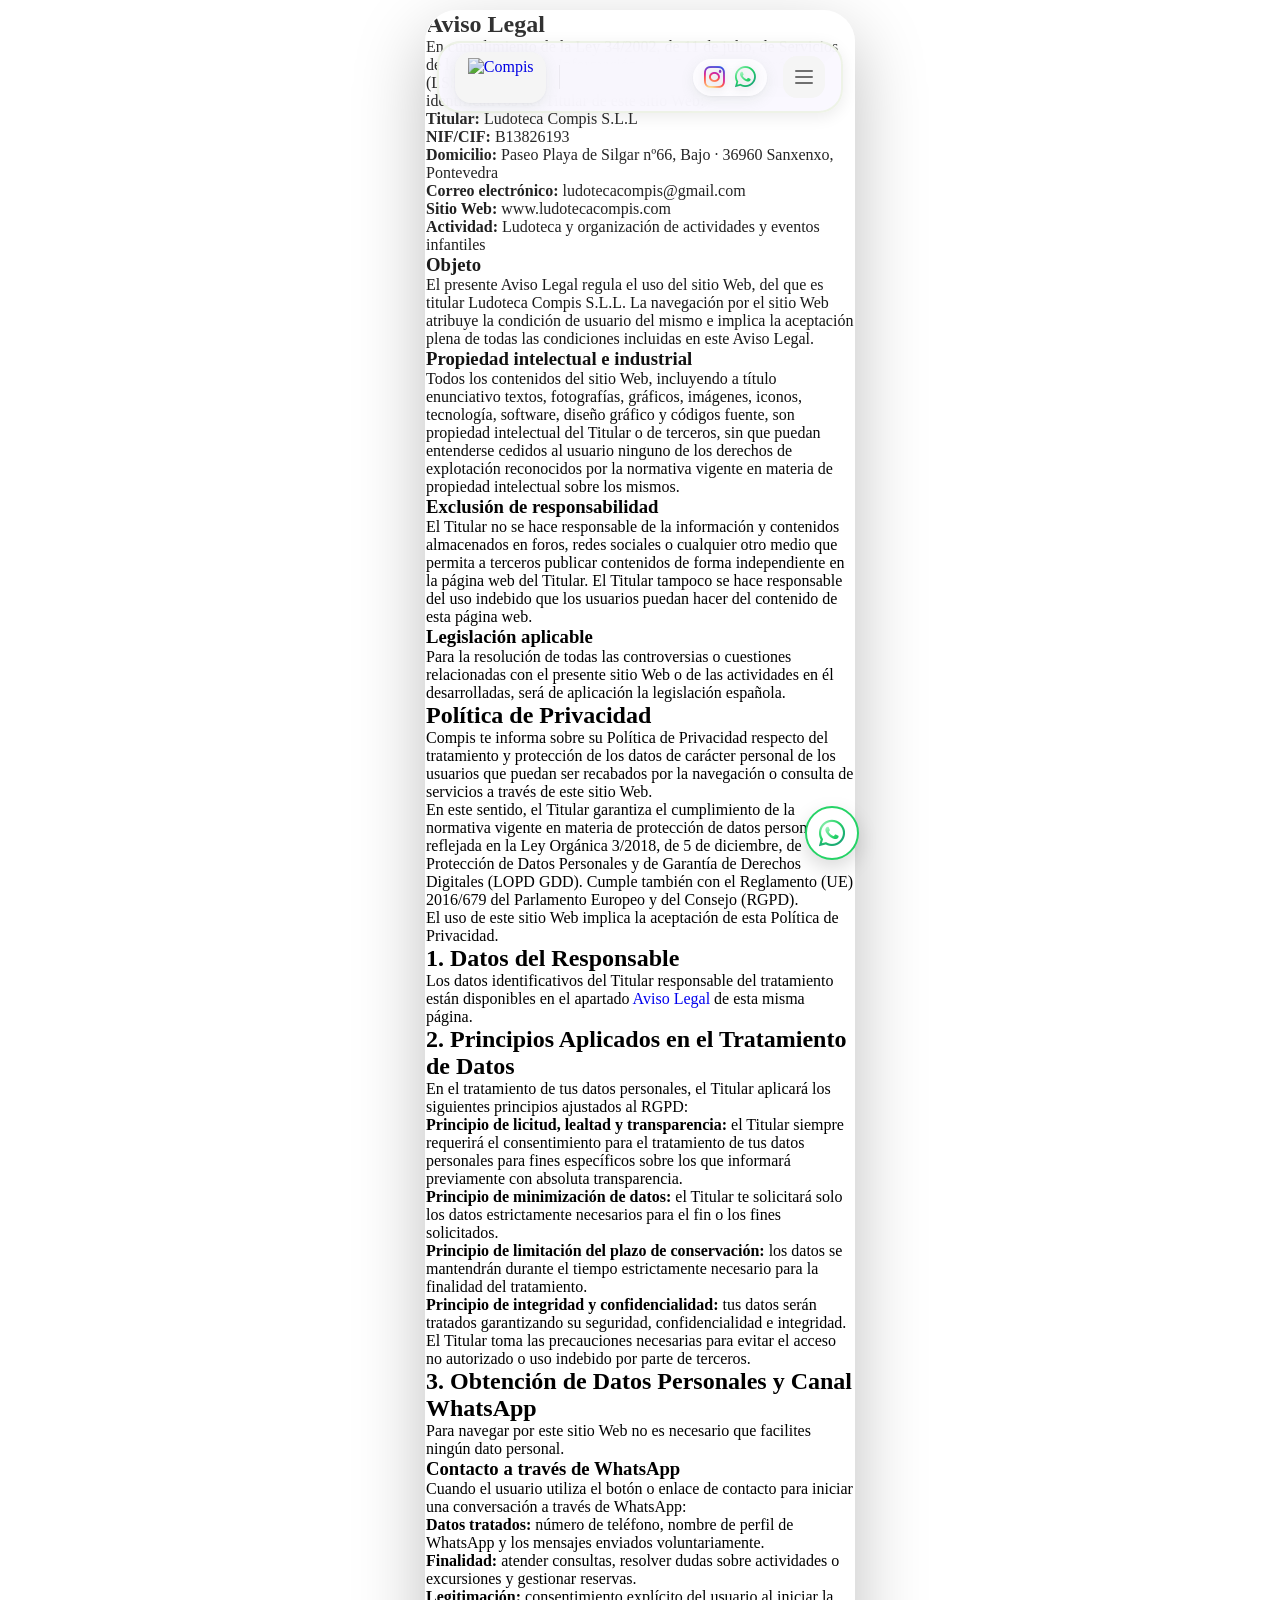
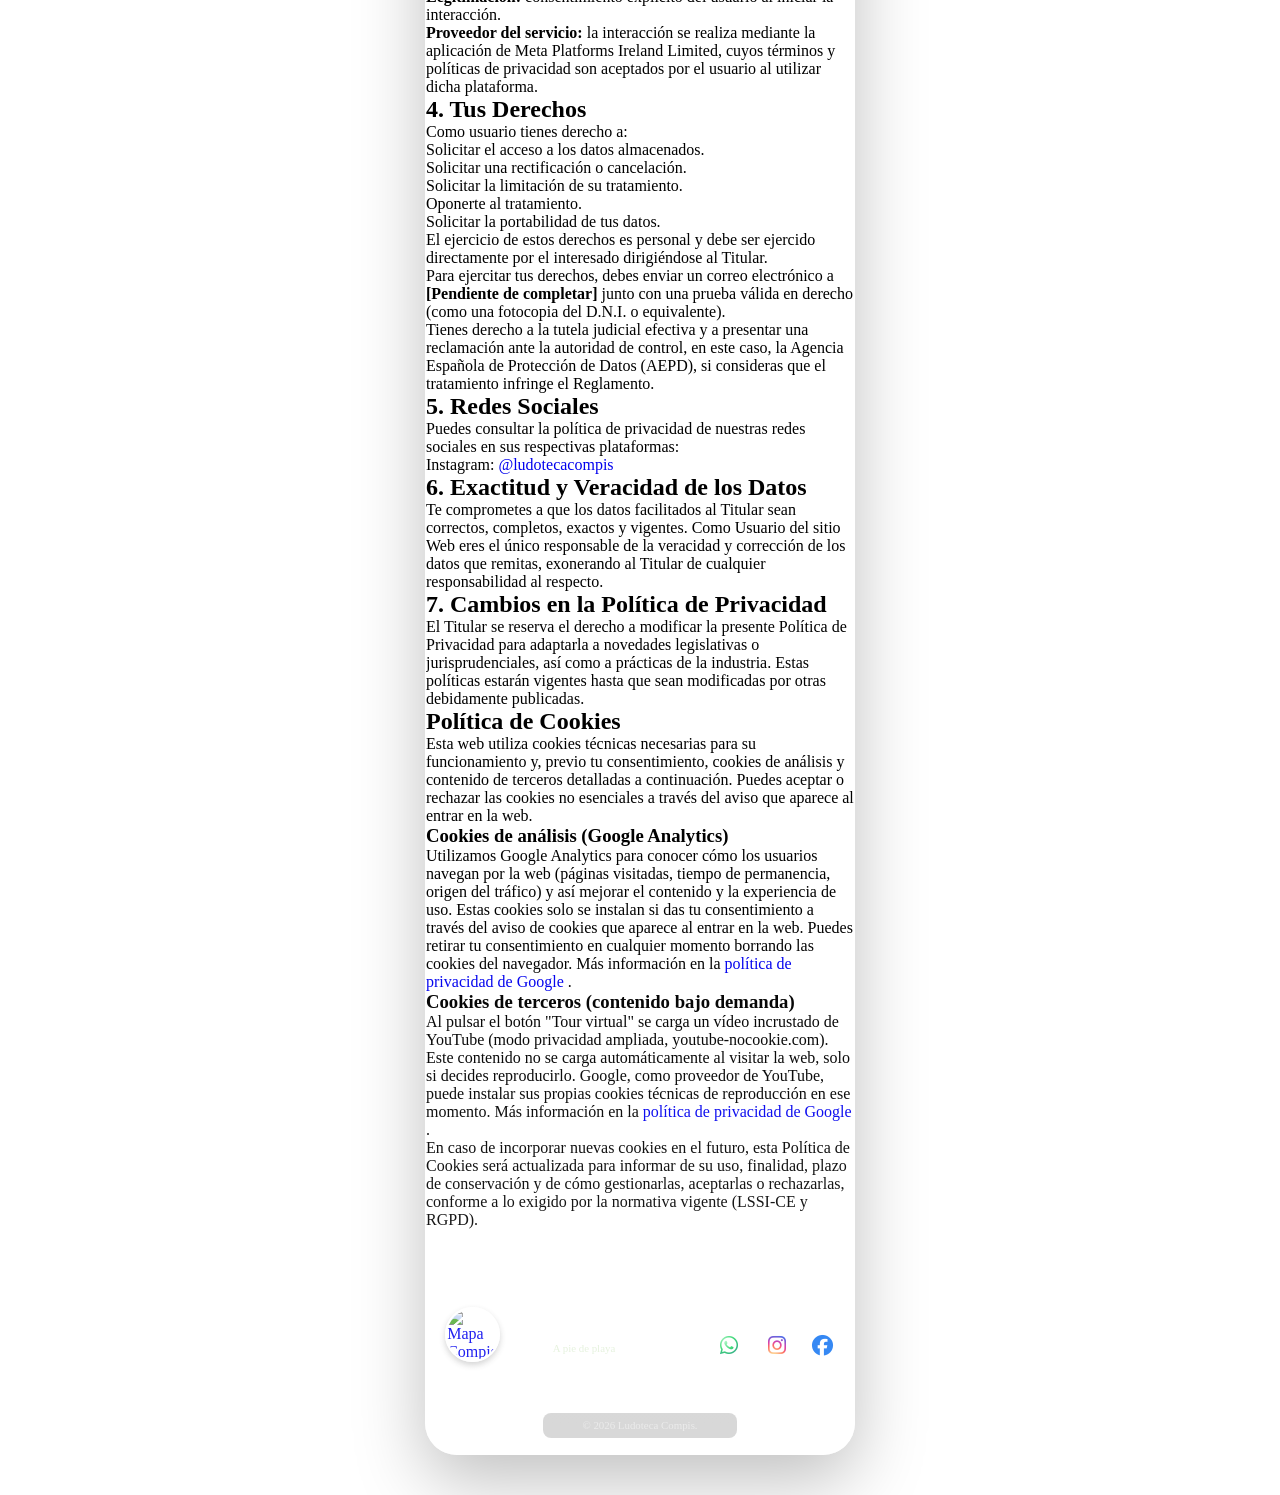
==== legal.html @ f43f755d "chore: URLs de Open Graph con el dominio definitivo" ====
<!DOCTYPE html>
<html lang="es">
<head>
    <meta charset="UTF-8" />
    <meta name="viewport" content="width=device-width, initial-scale=1.0" />
    <title>Política de Privacidad - Compis</title>
    <link rel="preconnect" href="https://fonts.googleapis.com">
    <link rel="preconnect" href="https://fonts.gstatic.com" crossorigin>
    <link rel="stylesheet" href="./css/main.css">
    <link rel="stylesheet" href="./css/legal.css">
    <link rel="icon" href="/favicon.ico" sizes="32x32">
    <link rel="apple-touch-icon" href="/apple-touch-icon.png">

    <title>Aviso Legal y Política de Privacidad · Ludoteca Compis</title>

    <meta name="description" content="Consulta el aviso legal, la política de privacidad y la información legal de Ludoteca Compis.">

    <meta property="og:type" content="website">
    <meta property="og:site_name" content="Ludoteca Compis">
    <meta property="og:url" content="https://www.ludotecacompis.com/legal">
    <meta property="og:title" content="Aviso Legal y Política de Privacidad · Ludoteca Compis">
    <meta property="og:description" content="Consulta la información legal, el aviso legal y la política de privacidad de Ludoteca Compis.">
    <meta property="og:image" content="https://www.ludotecacompis.com/assets/images/og-compis.jpg">
    <meta property="og:image:width" content="1200">
    <meta property="og:image:height" content="630">
    <meta property="og:locale" content="es_ES">

    <meta name="twitter:card" content="summary_large_image">
    <meta name="twitter:title" content="Aviso Legal y Política de Privacidad · Ludoteca Compis">
    <meta name="twitter:description" content="Consulta la información legal y la política de privacidad de Ludoteca Compis.">
    <meta name="twitter:image" content="https://www.ludotecacompis.com/assets/images/og-compis.jpg">
</head>

<body>
    <div class="app-shell">
        <div class="app-device">
    <a class="whatsapp-float" id="waToggle">
        <i class="fab fa-whatsapp"></i>
    </a>

    <div class="wa-chatbox" id="waChat">

        <div class="wa-header">
            ⭐ ¡Hola! ¿En qué podemos ayudarte? ⭐
        </div>

        <div class="wa-body">
            <div class="bot-menu">
                <div class="bot-title">Déjanos tu mensaje y te responderemos en la mayor brevedad posible. Gracias 🥰</div>
                <div class="bot-item">
                    <textarea id="waMessage" placeholder="Hola, me gustaría saber más sobre..."></textarea>
                    <button id="waSend">Enviar</button>
                </div>
                <div class="bot-contacto-telefono">
                    <p>¿Prefieres hablar directamente?</p>
                    <a href="tel:+34986066863" class="bot-btn-call">
                        <i class="fas fa-phone-alt"></i> Llamar ahora: 986 06 68 63
                    </a>
                </div>
            </div>
        </div>

    </div>

    <div class="site-header">
        <div class="announcement-bar">
            <a href=""></a>
        </div>
        <nav class="navbar">

            <div class="navbar__actions">

                <a href="./index.html" class="navbar__brand">
                    <img src="./assets/images/logo/logo.webp" alt="Compis">
                </a>

                <div class="navbar__socials-wrapper">

                    <a href="https://www.instagram.com/ludotecacompis/?hl=es"
                    class="navbar__socials"
                    target="_blank"
                    rel="noopener noreferrer">
                        <i class="fa-brands fa-instagram"></i>
                    </a>

                    <a href="https://wa.me/34613293273"
                    class="navbar__socials"
                    target="_blank"
                    rel="noopener noreferrer">
                        <i class="fa-brands fa-whatsapp"></i>
                    </a>

                </div>

                <button class="navbar__toggle" aria-label="Abrir menú" aria-controls="mobile-drawer" aria-expanded="false" type="button">
                    <span></span>
                    <span></span>
                    <span></span>
                </button>

            </div>

            <div class="navbar__overlay"></div>

            <div class="navbar__drawer" id="mobile-drawer">
                <ul class="drawer__menu">
                    <li class="item-campamentos">
                        <a href="/pages/campamentos.html" class="drawer__card">
                            <span class="drawer__icon"><i class="fa-solid fa-campground"></i></span>
                            <span class="drawer__label">Campamentos</span>
                            <span class="drawer__arrow"><i class="fa-solid fa-angle-right"></i></span>
                        </a>
                    </li>

                    <li class="item-cumpleanios">
                        <a href="/pages/cumples.html" class="drawer__card">
                            <span class="drawer__icon"><i class="fa-solid fa-cake-candles"></i></span>
                            <span class="drawer__label">Cumpleaños</span>
                            <span class="drawer__arrow"><i class="fa-solid fa-angle-right"></i></span>
                        </a>
                    </li>

                    <li class="item-fiestas">
                        <a href="/pages/fiestas-y-eventos.html" class="drawer__card">
                            <span class="drawer__icon"><i class="fa-solid fa-champagne-glasses"></i></span>
                            <span class="drawer__label">Fiestas y Eventos</span>
                            <span class="drawer__arrow"><i class="fa-solid fa-angle-right"></i></span>
                        </a>
                    </li>

                    <li class="item-excursiones">
                        <a href="/pages/excursiones.html" class="drawer__card">
                            <span class="drawer__icon"><i class="fa-solid fa-bus"></i></span>
                            <span class="drawer__label">Excursiones</span>
                            <span class="drawer__arrow"><i class="fa-solid fa-angle-right"></i></span>
                        </a>
                    </li>

                    <li class="item-jugar">
                        <a href="/pages/acceso-por-horas.html" class="drawer__card">
                            <span class="drawer__icon"><i class="fa-solid fa-puzzle-piece"></i></span>
                            <span class="drawer__label">Acceso por horas</span>
                            <span class="drawer__arrow"><i class="fa-solid fa-angle-right"></i></span>
                        </a>
                    </li>

                    <li class="item-nosotras">
                        <a href="/pages/nosotras.html" class="drawer__card">
                            <span class="drawer__icon"><i class="fa-solid fa-heart"></i></span>
                            <span class="drawer__label">Nosotras</span>
                            <span class="drawer__arrow"><i class="fa-solid fa-angle-right"></i></span>
                        </a>
                    </li>
                </ul>
            </div>
        </nav>
    </div>

    <main class="legal">

        <section id="aviso-legal" class="legal__section">
            <h1 class="legal__section-title">Aviso Legal</h1>

            <p>En cumplimiento de la Ley 34/2002, de 11 de julio, de Servicios de la Sociedad de la Información y de Comercio Electrónico (LSSI-CE), se informa a los usuarios de los siguientes datos identificativos del Titular de este sitio Web:</p>

            <ul class="legal__list">
                <li><strong>Titular:</strong> Ludoteca Compis S.L.L </li>
                <li><strong>NIF/CIF:</strong> B13826193</li>
                <li><strong>Domicilio:</strong> Paseo Playa de Silgar nº66, Bajo · 36960 Sanxenxo, Pontevedra</li>
                <li><strong>Correo electrónico:</strong> ludotecacompis@gmail.com</li>
                <li><strong>Sitio Web:</strong> www.ludotecacompis.com</li>
                <li><strong>Actividad:</strong> Ludoteca y organización de actividades y eventos infantiles</li>
            </ul>

            <h3>Objeto</h3>
            <p>El presente Aviso Legal regula el uso del sitio Web, del que es titular Ludoteca Compis S.L.L. La navegación por el sitio Web atribuye la condición de usuario del mismo e implica la aceptación plena de todas las condiciones incluidas en este Aviso Legal.</p>

            <h3>Propiedad intelectual e industrial</h3>
            <p>Todos los contenidos del sitio Web, incluyendo a título enunciativo textos, fotografías, gráficos, imágenes, iconos, tecnología, software, diseño gráfico y códigos fuente, son propiedad intelectual del Titular o de terceros, sin que puedan entenderse cedidos al usuario ninguno de los derechos de explotación reconocidos por la normativa vigente en materia de propiedad intelectual sobre los mismos.</p>

            <h3>Exclusión de responsabilidad</h3>
            <p>El Titular no se hace responsable de la información y contenidos almacenados en foros, redes sociales o cualquier otro medio que permita a terceros publicar contenidos de forma independiente en la página web del Titular. El Titular tampoco se hace responsable del uso indebido que los usuarios puedan hacer del contenido de esta página web.</p>

            <h3>Legislación aplicable</h3>
            <p>Para la resolución de todas las controversias o cuestiones relacionadas con el presente sitio Web o de las actividades en él desarrolladas, será de aplicación la legislación española.</p>
        </section>

        <section id="privacidad" class="legal__section">
            <h2 class="legal__section-title">Política de Privacidad</h2>

        <p>Compis te informa sobre su Política de Privacidad respecto del tratamiento y protección de los datos de carácter personal de los usuarios que puedan ser recabados por la navegación o consulta de servicios a través de este sitio Web.</p>

        <p>En este sentido, el Titular garantiza el cumplimiento de la normativa vigente en materia de protección de datos personales, reflejada en la Ley Orgánica 3/2018, de 5 de diciembre, de Protección de Datos Personales y de Garantía de Derechos Digitales (LOPD GDD). Cumple también con el Reglamento (UE) 2016/679 del Parlamento Europeo y del Consejo (RGPD).</p>

        <p>El uso de este sitio Web implica la aceptación de esta Política de Privacidad.</p>

        <h2>1. Datos del Responsable</h2>
        <p>Los datos identificativos del Titular responsable del tratamiento están disponibles en el apartado <a href="#aviso-legal">Aviso Legal</a> de esta misma página.</p>

        <h2>2. Principios Aplicados en el Tratamiento de Datos</h2>
        <p>En el tratamiento de tus datos personales, el Titular aplicará los siguientes principios ajustados al RGPD:</p>
        <ul class="legal__list">
            <li><strong>Principio de licitud, lealtad y transparencia:</strong> el Titular siempre requerirá el consentimiento para el tratamiento de tus datos personales para fines específicos sobre los que informará previamente con absoluta transparencia.</li>
            <li><strong>Principio de minimización de datos:</strong> el Titular te solicitará solo los datos estrictamente necesarios para el fin o los fines solicitados.</li>
            <li><strong>Principio de limitación del plazo de conservación:</strong> los datos se mantendrán durante el tiempo estrictamente necesario para la finalidad del tratamiento.</li>
            <li><strong>Principio de integridad y confidencialidad:</strong> tus datos serán tratados garantizando su seguridad, confidencialidad e integridad. El Titular toma las precauciones necesarias para evitar el acceso no autorizado o uso indebido por parte de terceros.</li>
        </ul>

        <h2>3. Obtención de Datos Personales y Canal WhatsApp</h2>
        <p>Para navegar por este sitio Web no es necesario que facilites ningún dato personal.</p>

        <h3>Contacto a través de WhatsApp</h3>
        <p>Cuando el usuario utiliza el botón o enlace de contacto para iniciar una conversación a través de WhatsApp:</p>
        <ul class="legal__list">
            <li><strong>Datos tratados:</strong> número de teléfono, nombre de perfil de WhatsApp y los mensajes enviados voluntariamente.</li>
            <li><strong>Finalidad:</strong> atender consultas, resolver dudas sobre actividades o excursiones y gestionar reservas.</li>
            <li><strong>Legitimación:</strong> consentimiento explícito del usuario al iniciar la interacción.</li>
            <li><strong>Proveedor del servicio:</strong> la interacción se realiza mediante la aplicación de Meta Platforms Ireland Limited, cuyos términos y políticas de privacidad son aceptados por el usuario al utilizar dicha plataforma.</li>
        </ul>

        <h2>4. Tus Derechos</h2>
        <p>Como usuario tienes derecho a:</p>
        <ul class="legal__list">
            <li>Solicitar el acceso a los datos almacenados.</li>
            <li>Solicitar una rectificación o cancelación.</li>
            <li>Solicitar la limitación de su tratamiento.</li>
            <li>Oponerte al tratamiento.</li>
            <li>Solicitar la portabilidad de tus datos.</li>
        </ul>
        <p>El ejercicio de estos derechos es personal y debe ser ejercido directamente por el interesado dirigiéndose al Titular.</p>
        <p>Para ejercitar tus derechos, debes enviar un correo electrónico a <strong>[Pendiente de completar]</strong> junto con una prueba válida en derecho (como una fotocopia del D.N.I. o equivalente).</p>
        <p>Tienes derecho a la tutela judicial efectiva y a presentar una reclamación ante la autoridad de control, en este caso, la Agencia Española de Protección de Datos (AEPD), si consideras que el tratamiento infringe el Reglamento.</p>

        <h2>5. Redes Sociales</h2>
        <p>Puedes consultar la política de privacidad de nuestras redes sociales en sus respectivas plataformas:</p>
        <ul class="legal__list">
            <li>Instagram: <a href="https://www.instagram.com/ludotecacompis/?hl=es" target="_blank" rel="noopener noreferrer">@ludotecacompis</a></li>
        </ul>

        <h2>6. Exactitud y Veracidad de los Datos</h2>
        <p>Te comprometes a que los datos facilitados al Titular sean correctos, completos, exactos y vigentes. Como Usuario del sitio Web eres el único responsable de la veracidad y corrección de los datos que remitas, exonerando al Titular de cualquier responsabilidad al respecto.</p>

        <h2>7. Cambios en la Política de Privacidad</h2>
        <p>El Titular se reserva el derecho a modificar la presente Política de Privacidad para adaptarla a novedades legislativas o jurisprudenciales, así como a prácticas de la industria. Estas políticas estarán vigentes hasta que sean modificadas por otras debidamente publicadas.</p>

        </section>

        <section id="cookies" class="legal__section">
            <h2 class="legal__section-title">Política de Cookies</h2>

            <p>
            Esta web utiliza cookies técnicas necesarias para su funcionamiento y, 
            previo tu consentimiento, cookies de análisis y contenido de terceros 
            detalladas a continuación. Puedes aceptar o rechazar las cookies no 
            esenciales a través del aviso que aparece al entrar en la web.
            </p>

            <h3>Cookies de análisis (Google Analytics)</h3>
            <p>
            Utilizamos Google Analytics para conocer cómo los usuarios navegan por la 
            web (páginas visitadas, tiempo de permanencia, origen del tráfico) y así 
            mejorar el contenido y la experiencia de uso. Estas cookies solo se 
            instalan si das tu consentimiento a través del aviso de cookies que 
            aparece al entrar en la web. Puedes retirar tu consentimiento en 
            cualquier momento borrando las cookies del navegador. Más información en 
            la <a href="https://policies.google.com/privacy" target="_blank" rel="noopener">
                política de privacidad de Google
            </a>.
            </p>

            <h3>Cookies de terceros (contenido bajo demanda)</h3>
            <p>
            Al pulsar el botón "Tour virtual" se carga un vídeo incrustado de YouTube 
            (modo privacidad ampliada, youtube-nocookie.com). Este contenido no se 
            carga automáticamente al visitar la web, solo si decides reproducirlo. 
            Google, como proveedor de YouTube, puede instalar sus propias cookies 
            técnicas de reproducción en ese momento. Más información en la 
            <a href="https://policies.google.com/privacy" target="_blank" rel="noopener">
                política de privacidad de Google
            </a>.
            </p>

            <p>
            En caso de incorporar nuevas cookies en el futuro, esta Política de 
            Cookies será actualizada para informar de su uso, finalidad, plazo de 
            conservación y de cómo gestionarlas, aceptarlas o rechazarlas, conforme 
            a lo exigido por la normativa vigente (LSSI-CE y RGPD).
            </p>
        </section>

    </main>

    <footer class="footer-compis">
        <div class="footer-compis__container">

            <div class="footer-compis__hours-accordion">
                <div class="footer-compis__hours-item">
                    <button class="footer-compis__hours-toggle" data-hours-toggle aria-expanded="false" aria-controls="hoursEscolar">
                        <span>Horario Escolar</span>
                        <i class="fa-solid fa-chevron-down footer-compis__hours-caret"></i>
                    </button>
                    <div class="footer-compis__hours-panel" id="hoursEscolar">
                        <div class="footer-compis__hours-row">
                            <span>Martes a Domingo</span>
                            <span>16:30 a 20:30h</span>
                            <span>(A consultar)</span>
                        </div>
                    </div>
                </div>

                <div class="footer-compis__hours-item">
                    <button class="footer-compis__hours-toggle" data-hours-toggle aria-expanded="false" aria-controls="hoursVacacional">
                        <span>Horario Vacacional</span>
                        <i class="fa-solid fa-chevron-down footer-compis__hours-caret"></i>
                    </button>
                    <div class="footer-compis__hours-panel" id="hoursVacacional">
                        <div class="footer-compis__hours-row">
                            <span>Lunes</span>
                            <span>9:00 a 14:00h</span>
                        </div>
                        <div class="footer-compis__hours-row">
                            <span>Martes a Viernes</span>
                            <span>9:00 a 14:00h<br>16:30 a 21:00h</span>
                        </div>
                        <div class="footer-compis__hours-row">
                            <span>Sábados</span>
                            <span>17:00 a 01:00h</span>
                        </div>
                        <div class="footer-compis__hours-row">
                            <span>Domingos</span>
                            <span>17:00 a 21:00h</span>
                        </div>
                    </div>
                </div>
            </div>

            <div class="footer-compis__bottom-grid">

                <div class="footer-compis__location">
                    <a href="https://maps.app.goo.gl/NKniTXcV2fpVFYBYA" target="_blank" rel="noopener noreferrer" class="footer-compis__map-link" title="Ver en Google Maps">
                        <div class="footer-compis__map-avatar">
                            <img src="../assets/images/footer/image.webp" alt="Mapa Compis Sanxenxo">
                        </div>
                    </a>
                    <div class="footer-compis__address">
                        <p class="footer-compis__street">Paseo Playa de Silgar</p>
                        <p class="footer-compis__street">nº 66, Bajo · Sanxenxo</p>
                        <p class="footer-compis__city"><span>A pie de playa</span></p>
                    </div>
                </div>

                <div class="footer-compis__contact-groups">
                    <div class="footer-compis__group">
                        <span class="footer-compis__group-label">Contacto</span>
                        <div class="footer-compis__group-icons">
                            <a href="tel:986066863" aria-label="Teléfono"><i class="fa-solid fa-phone"></i></a>
                            <span class="footer-compis__group-sep">·</span>
                            <a href="https://wa.me/34613293273" target="_blank" rel="noopener noreferrer" aria-label="WhatsApp"><i class="fa-brands fa-whatsapp"></i></a>
                        </div>
                    </div>

                    <span class="footer-compis__vdivider"></span>

                    <div class="footer-compis__group">
                        <span class="footer-compis__group-label">Síguenos</span>
                        <div class="footer-compis__group-icons">
                            <a href="https://www.instagram.com/ludotecacompis/?hl=es" target="_blank" rel="noopener noreferrer" aria-label="Instagram"><i class="fa-brands fa-instagram"></i></a>
                            <span class="footer-compis__group-sep">·</span>
                            <a href="https://www.facebook.com/people/Compis-Ludoteca/100081051092342/" target="_blank" rel="noopener noreferrer" class="footer-compis__social--facebook" aria-label="Facebook"><i class="fa-brands fa-facebook"></i></a>
                        </div>
                    </div>
                </div>

            </div>

            <!-- LEGALES & COPYRIGHT -->
            <div class="footer-compis__bottom">
                <nav class="footer-compis__legal">
                    <a href="/legal.html#privacidad">Política de privacidad</a> ·
                    <a href="/legal.html#cookies">Cookies</a> ·
                    <a href="/legal.html#aviso-legal">Aviso legal</a>
                </nav>
                <p class="footer-compis__copy">&copy; <span id="footerYear">2026</span> Ludoteca Compis.</p>
            </div>
        </div>
    </footer>
    <script type="module" src="./js/main.js"></script>
        </div>
    </div>
</body>
</html>
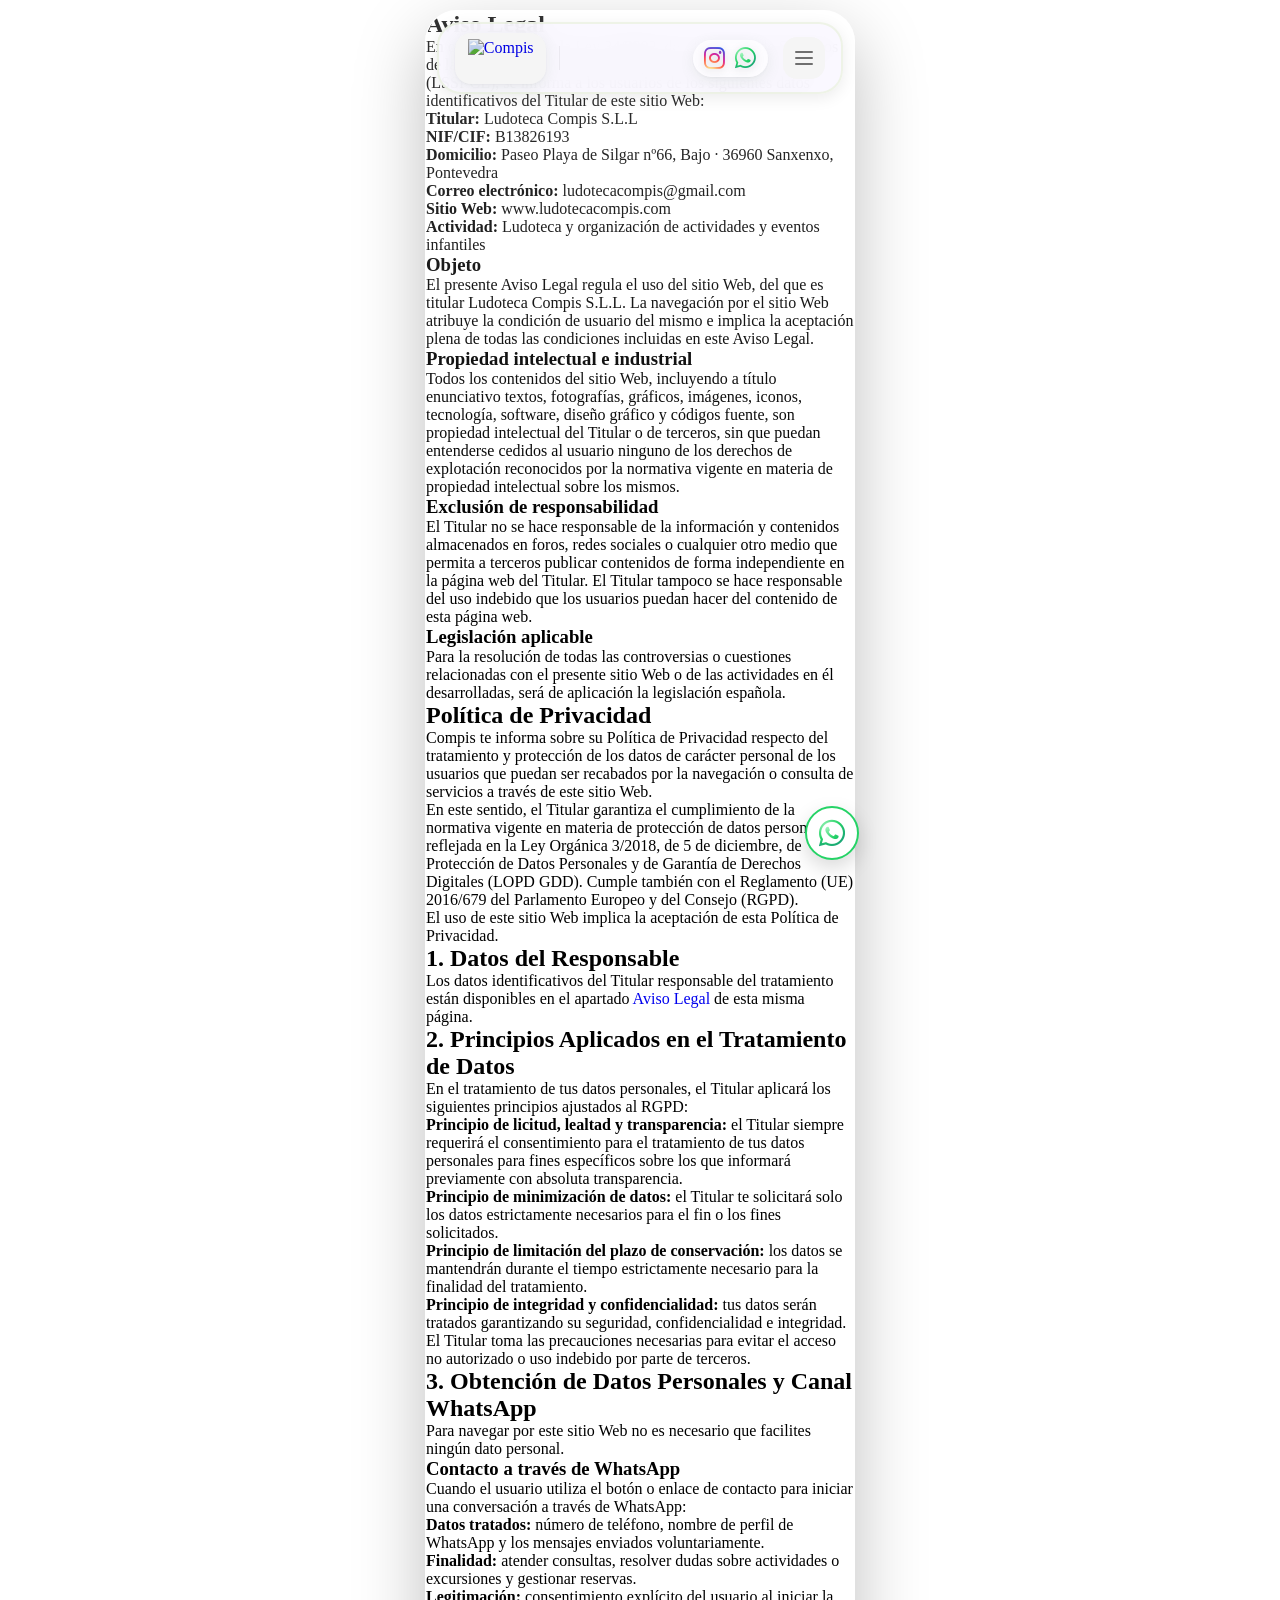
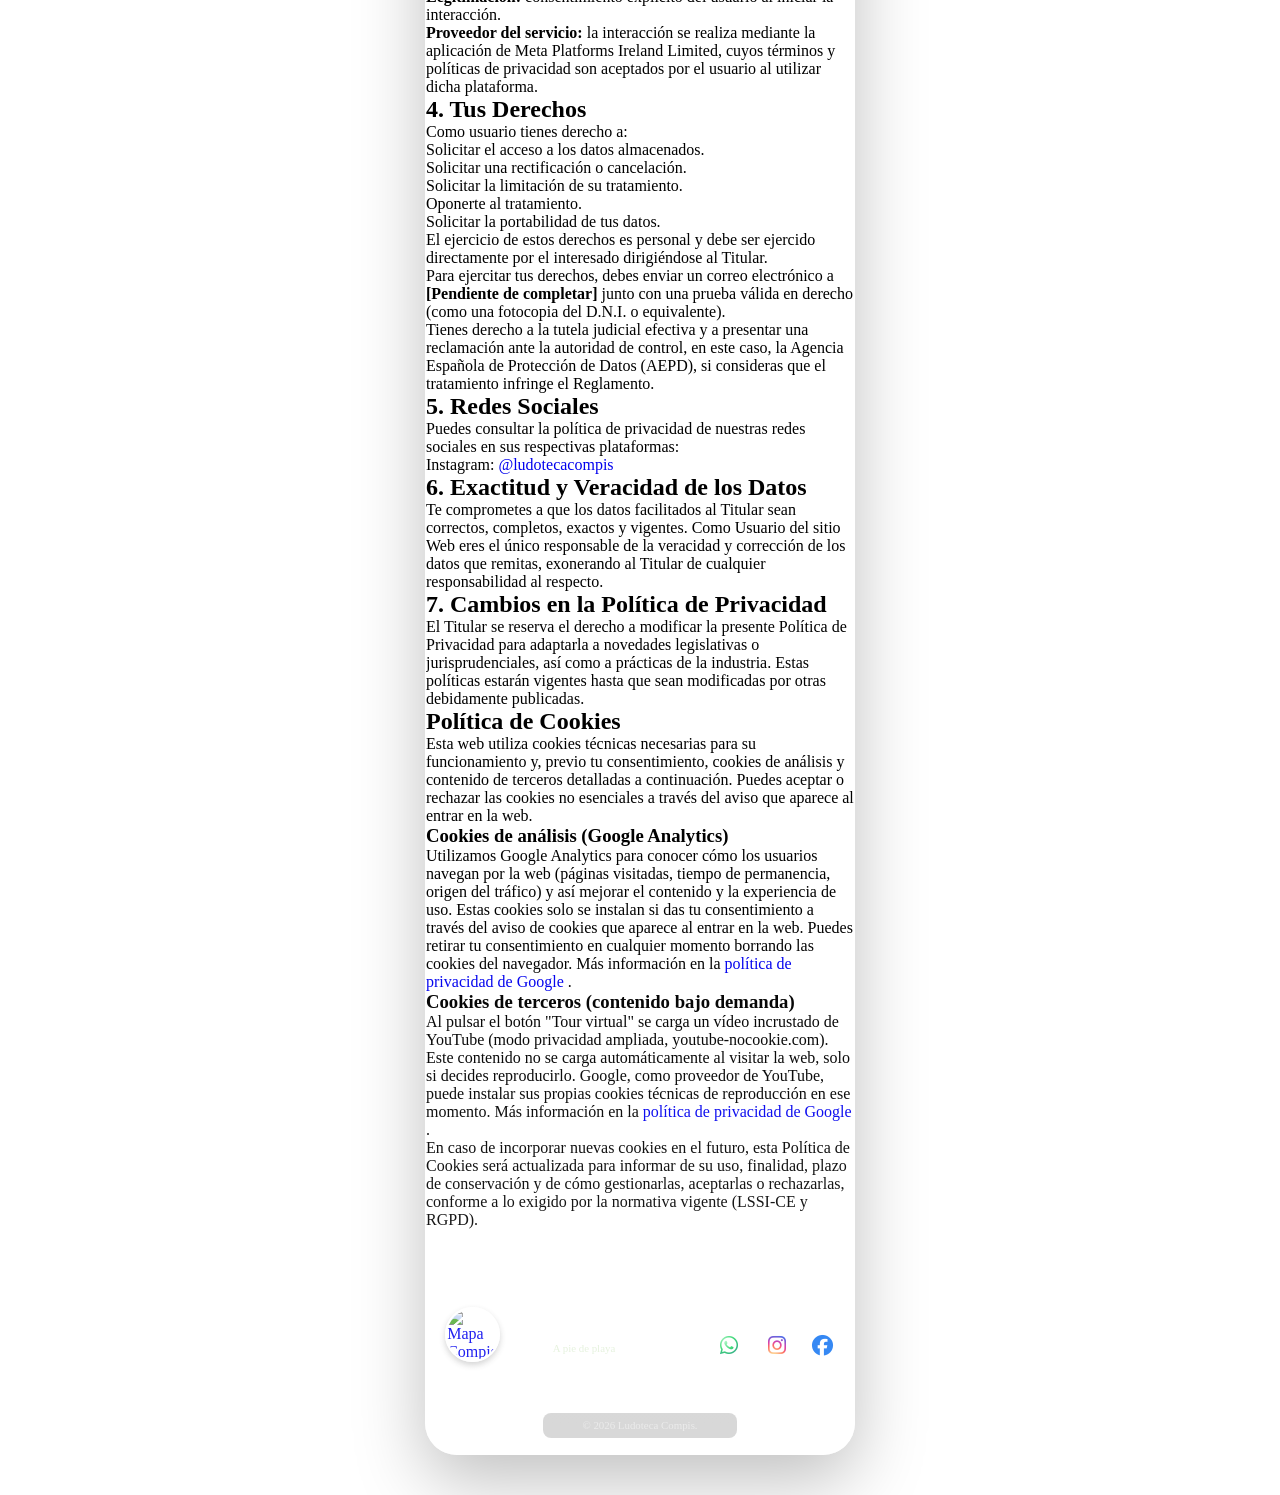
==== commit 143c9523: "fix: mover código de services.js dentro de initServices() para evitar que rompa otras páginas; perf:" ====
--- a/legal.html
+++ b/legal.html
@@ -10,6 +10,12 @@
     <link rel="stylesheet" href="./css/legal.css">
     <link rel="icon" href="/favicon.ico" sizes="32x32">
     <link rel="apple-touch-icon" href="/apple-touch-icon.png">
+    <link rel="canonical" href="https://www.ludotecacompis.com/legal">
+    <link rel="preconnect" href="https://fonts.googleapis.com">
+    <link rel="preconnect" href="https://fonts.gstatic.com" crossorigin>
+    <link rel="stylesheet" href="https://fonts.googleapis.com/css2?family=Chewy&family=Nunito:wght@400;500;600;700;800&display=swap">
+    <link rel="stylesheet" href="https://cdnjs.cloudflare.com/ajax/libs/font-awesome/6.5.1/css/all.min.css">
+
 
     <title>Aviso Legal y Política de Privacidad · Ludoteca Compis</title>
 
@@ -63,9 +69,9 @@
     </div>
 
     <div class="site-header">
-        <div class="announcement-bar">
+        <!--<div class="announcement-bar">
             <a href=""></a>
-        </div>
+        </div> -->
         <nav class="navbar">
 
             <div class="navbar__actions">
@@ -384,6 +390,9 @@
             </div>
         </div>
     </footer>
+    <button type="button" class="back-to-top" id="backToTop" aria-label="Volver arriba">
+        <i class="fa-solid fa-chevron-up"></i>
+    </button>
     <script type="module" src="./js/main.js"></script>
         </div>
     </div>
--- a/css/main.css
+++ b/css/main.css
@@ -0,0 +1,207 @@
+@import url('./assistant.css');
+@import url('./variables.css');
+@import url('./reset.css');
+@import url('./navbar.css');
+@import url('./hero.css');
+@import url('./services.css');
+@import url('./reviews.css');
+@import url('./footer.css');
+
+body{
+  margin: 0;
+  padding: 0;
+  font-family: var(--font-base);
+  min-height: 100vh;
+  overflow-x: hidden;
+}
+
+.app-shell {
+  min-height: 100vh;
+  display: flex;
+  justify-content: center;
+  align-items: flex-start;
+  padding: 10px 16px 40px;
+  box-sizing: border-box;
+}
+
+.app-device {
+  width: min(100%, 430px);
+  min-height: min(100vh - 48px, 920px);
+  background: var(--background);
+  border-radius: 32px;
+  box-shadow: 0 25px 70px rgba(0, 0, 0, 0.25);
+  overflow: hidden;
+  position: relative;
+  border: 1px solid rgba(255,255,255,0.65);
+}
+
+.app-device > *:not(.whatsapp-float):not(.back-to-top):not(.wa-tooltip):not(.cookie-banner):not(.wa-chatbox) {
+  width: 100%;
+}
+
+.app-device::before {
+  content: "";
+  position: absolute;
+  inset: 0;
+  pointer-events: none;
+  background: linear-gradient(180deg, rgba(255,255,255,0.2), transparent 18%, transparent 82%, rgba(255,255,255,0.16));
+}
+
+.cookie-banner {
+    position: fixed;
+    bottom: 1rem;
+    left: 50%;
+    transform: translateX(-50%);
+    width: min(calc(100vw - 2rem), 430px);
+    max-width: 100%;
+    background: rgba(250,248,255,.96);
+    backdrop-filter: blur(12px);
+    border-radius: 16px;
+    padding: 1rem 1.2rem;
+    box-shadow: 0 8px 24px rgba(0,0,0,.12);
+    border: 1px solid rgba(167,214,93,.2);
+    z-index: 999;
+    display: flex;
+    flex-direction: column;
+    gap: .75rem;
+    transition: opacity .3s ease, transform .3s ease;
+}
+
+.cookie-banner.hidden {
+    opacity: 0;
+    transform: translateY(20px);
+    pointer-events: none;
+}
+
+.cookie-banner__text {
+    font-family: var(--font-base);
+    font-size: .82rem;
+    color: var(--text-dark);
+    margin: 0;
+    line-height: 1.5;
+}
+
+.cookie-banner__text a {
+    color: var(--green-dark);
+    font-weight: 600;
+    text-decoration: none;
+}
+
+.cookie-banner__actions {
+    display: flex;
+    gap: .5rem;
+}
+
+.cookie-banner__btn {
+    flex: 1;
+    padding: .55rem;
+    border-radius: 10px;
+    border: none;
+    font-family: var(--font-base);
+    font-size: .82rem;
+    font-weight: 600;
+    cursor: pointer;
+}
+
+.cookie-banner__btn--accept {
+    background: var(--green-dark);
+    color: #fff;
+}
+
+.cookie-banner__btn--reject {
+    background: transparent;
+    color: var(--text-dark);
+    border: 1px solid rgba(0,0,0,.15);
+}
+
+.wave-divider {
+    display: block;
+    width: 100%;
+    overflow: hidden;
+    line-height: 0;
+    margin: 0;
+    padding: 0;
+}
+
+.wave-divider svg {
+    display: block;
+    width: 100%;
+    height: 60px;
+}
+
+.wave--brand-to-services {
+    background: #f5f0e8;
+}
+
+.wave--services-to-reviews {
+    background: #ecf7ff;
+}
+
+.back-to-top {
+    position: fixed;
+    bottom: 48px;
+    left: calc((100vw - min(calc(100vw - 32px), 430px)) / 2 + 20px);
+    width: 44px;
+    height: 44px;
+    border-radius: 50%;
+    background: var(--green-dark);
+    color: #fff;
+    border: none;
+    display: flex;
+    align-items: center;
+    justify-content: center;
+    font-size: 1.1rem;
+    box-shadow: 0 4px 12px rgba(0, 0, 0, 0.2);
+    cursor: pointer;
+    opacity: 0;
+    visibility: hidden;
+    transform: translateY(10px);
+    transition: opacity .25s ease, transform .25s ease, visibility .25s;
+    z-index: 900;
+}
+
+.back-to-top.is-visible {
+    opacity: 1;
+    visibility: visible;
+    transform: translateY(0);
+}
+
+.back-to-top:active {
+    transform: scale(0.94);
+}
+
+@media (max-width: 767px) {
+    .app-shell {
+        align-items: stretch;
+        padding: 0;
+    }
+
+    .app-device {
+        width: 100%;
+        min-height: auto;
+        border-radius: 0;
+        box-shadow: none;
+        border: none;
+        background: var(--background);
+        position: static;
+    }
+
+    .app-device > *:not(.whatsapp-float):not(.back-to-top):not(.wa-tooltip):not(.cookie-banner):not(.wa-chatbox) {
+        width: 100%;
+    }
+
+    .app-device::before {
+        display: none;
+    }
+
+    .back-to-top {
+        left: 20px;
+    }
+
+    .site-header {
+        left: 0;
+        right: 0;
+        max-width: 100%;
+        margin: 0;
+    }
+}
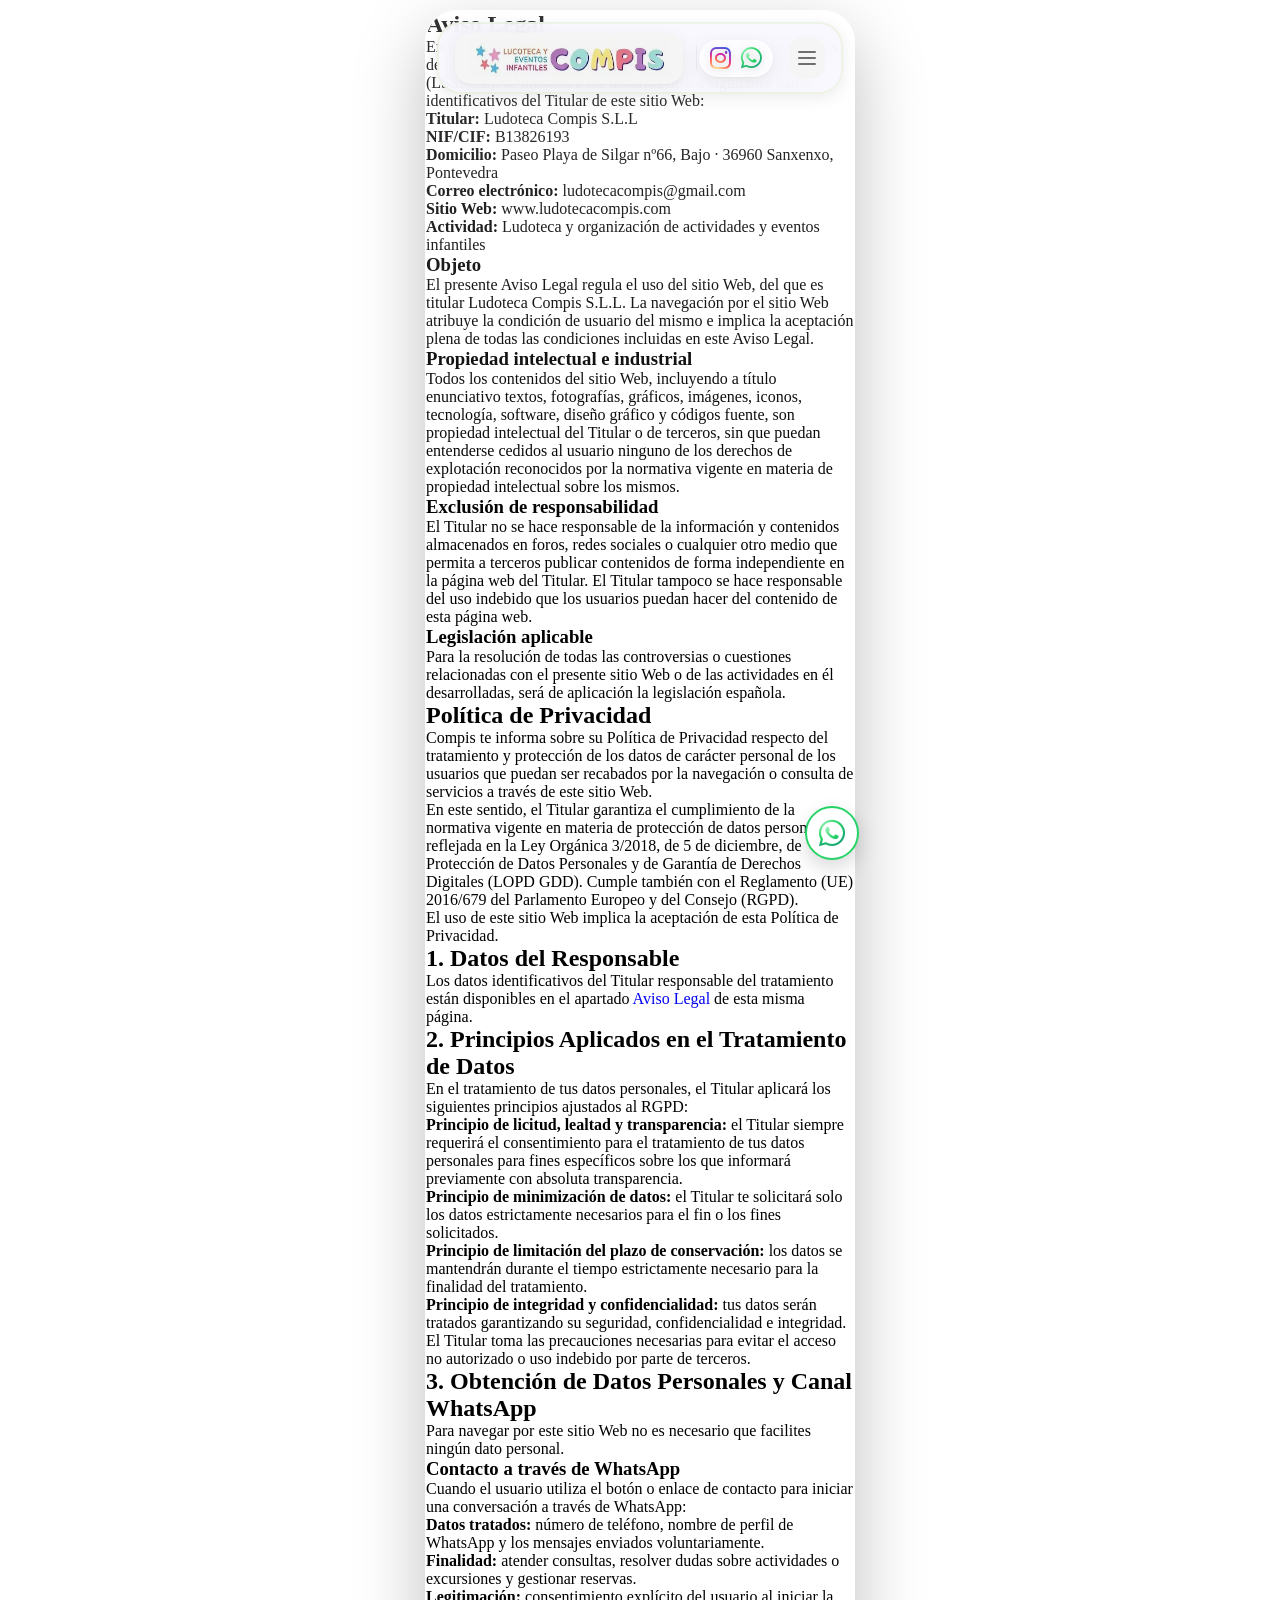
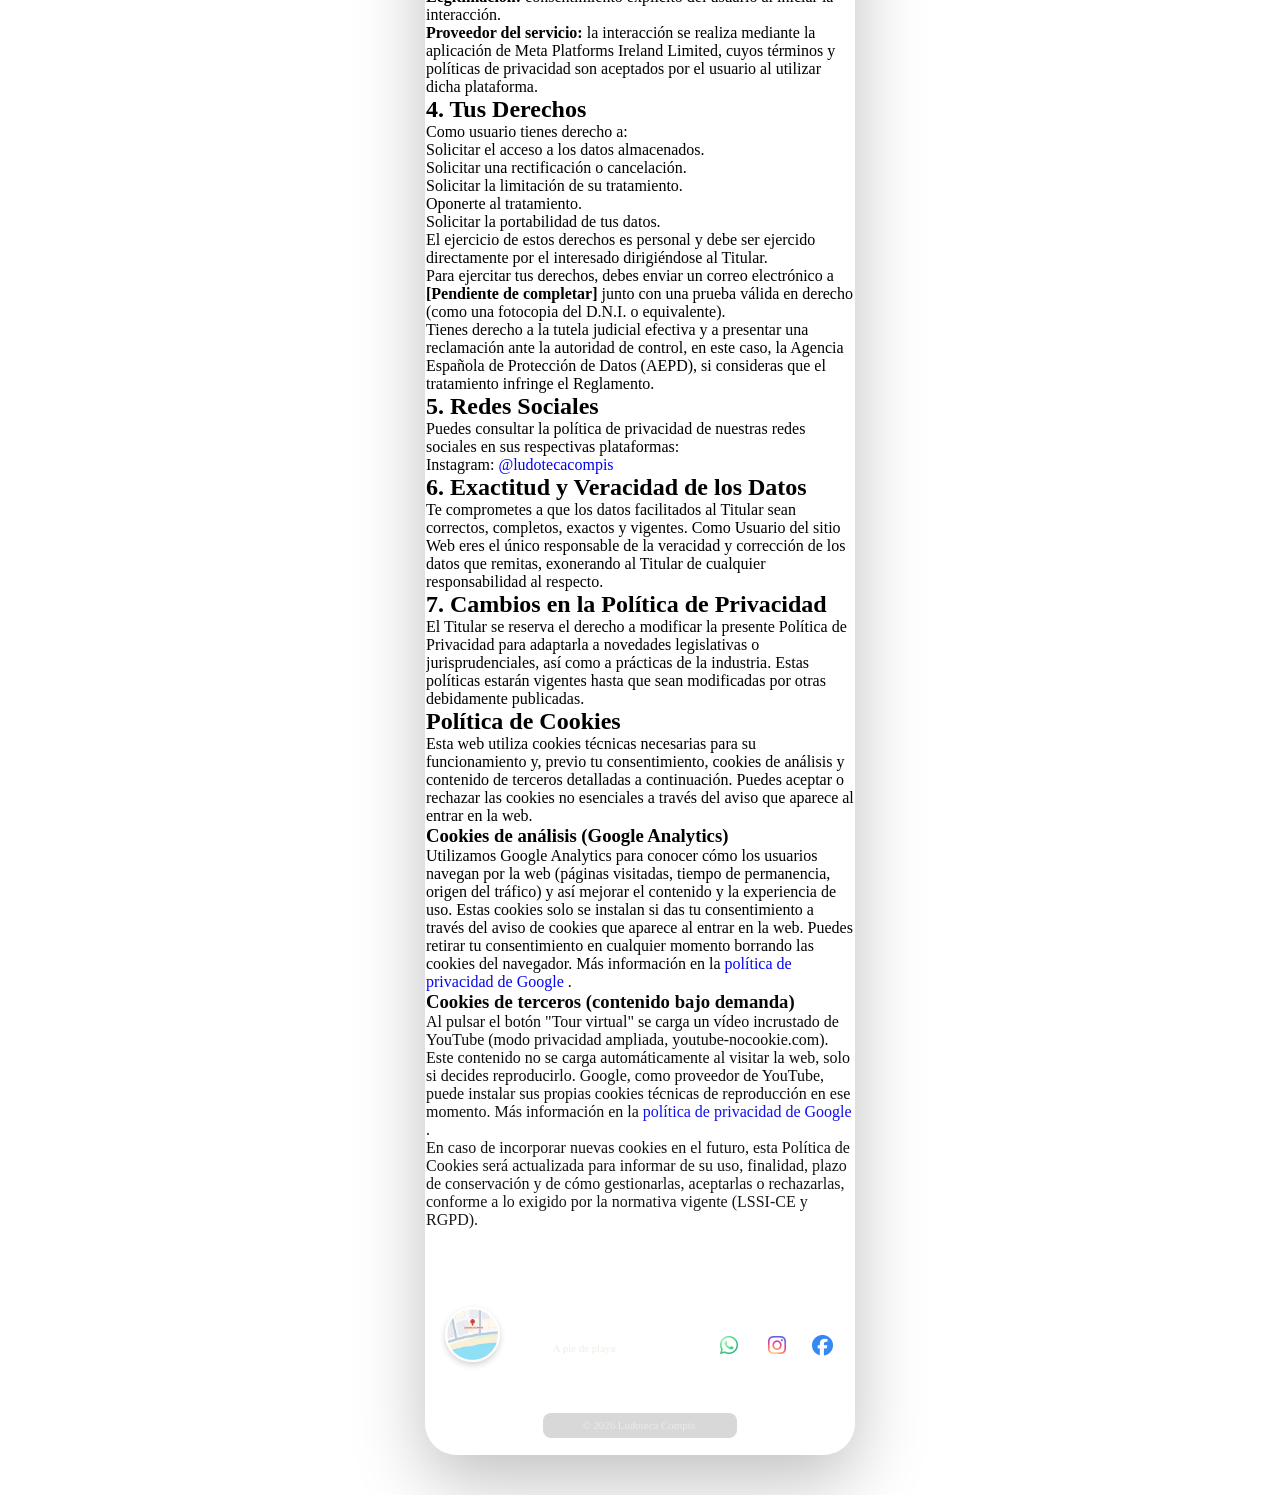
==== commit fbc5ebaa: "SEO, rendimiento y accesibilidad en index, acceso por horas y campamentos" ====
--- a/legal.html
+++ b/legal.html
@@ -3,9 +3,6 @@
 <head>
     <meta charset="UTF-8" />
     <meta name="viewport" content="width=device-width, initial-scale=1.0" />
-    <title>Política de Privacidad - Compis</title>
-    <link rel="preconnect" href="https://fonts.googleapis.com">
-    <link rel="preconnect" href="https://fonts.gstatic.com" crossorigin>
     <link rel="stylesheet" href="./css/main.css">
     <link rel="stylesheet" href="./css/legal.css">
     <link rel="icon" href="/favicon.ico" sizes="32x32">
@@ -76,7 +73,7 @@
 
             <div class="navbar__actions">
 
-                <a href="./index.html" class="navbar__brand">
+                <a href="/" class="navbar__brand">
                     <img src="./assets/images/logo/logo.webp" alt="Compis">
                 </a>
 
@@ -343,9 +340,9 @@
             <div class="footer-compis__bottom-grid">
 
                 <div class="footer-compis__location">
-                    <a href="https://maps.app.goo.gl/NKniTXcV2fpVFYBYA" target="_blank" rel="noopener noreferrer" class="footer-compis__map-link" title="Ver en Google Maps">
+                    <a href="https://maps.app.goo.gl/NKniTXcV2fpVFYBYA" target="_blank" rel="noopener noreferrer" class="footer-compis__map-link">
                         <div class="footer-compis__map-avatar">
-                            <img src="../assets/images/footer/image.webp" alt="Mapa Compis Sanxenxo">
+                            <img src="../assets/images/footer/map_150.webp" alt="Ver ubicación de Compis en Google Maps">
                         </div>
                     </a>
                     <div class="footer-compis__address">
@@ -359,7 +356,7 @@
                     <div class="footer-compis__group">
                         <span class="footer-compis__group-label">Contacto</span>
                         <div class="footer-compis__group-icons">
-                            <a href="tel:986066863" aria-label="Teléfono"><i class="fa-solid fa-phone"></i></a>
+                            <a href="tel:+34986066863" aria-label="Teléfono"><i class="fa-solid fa-phone"></i></a>
                             <span class="footer-compis__group-sep">·</span>
                             <a href="https://wa.me/34613293273" target="_blank" rel="noopener noreferrer" aria-label="WhatsApp"><i class="fa-brands fa-whatsapp"></i></a>
                         </div>
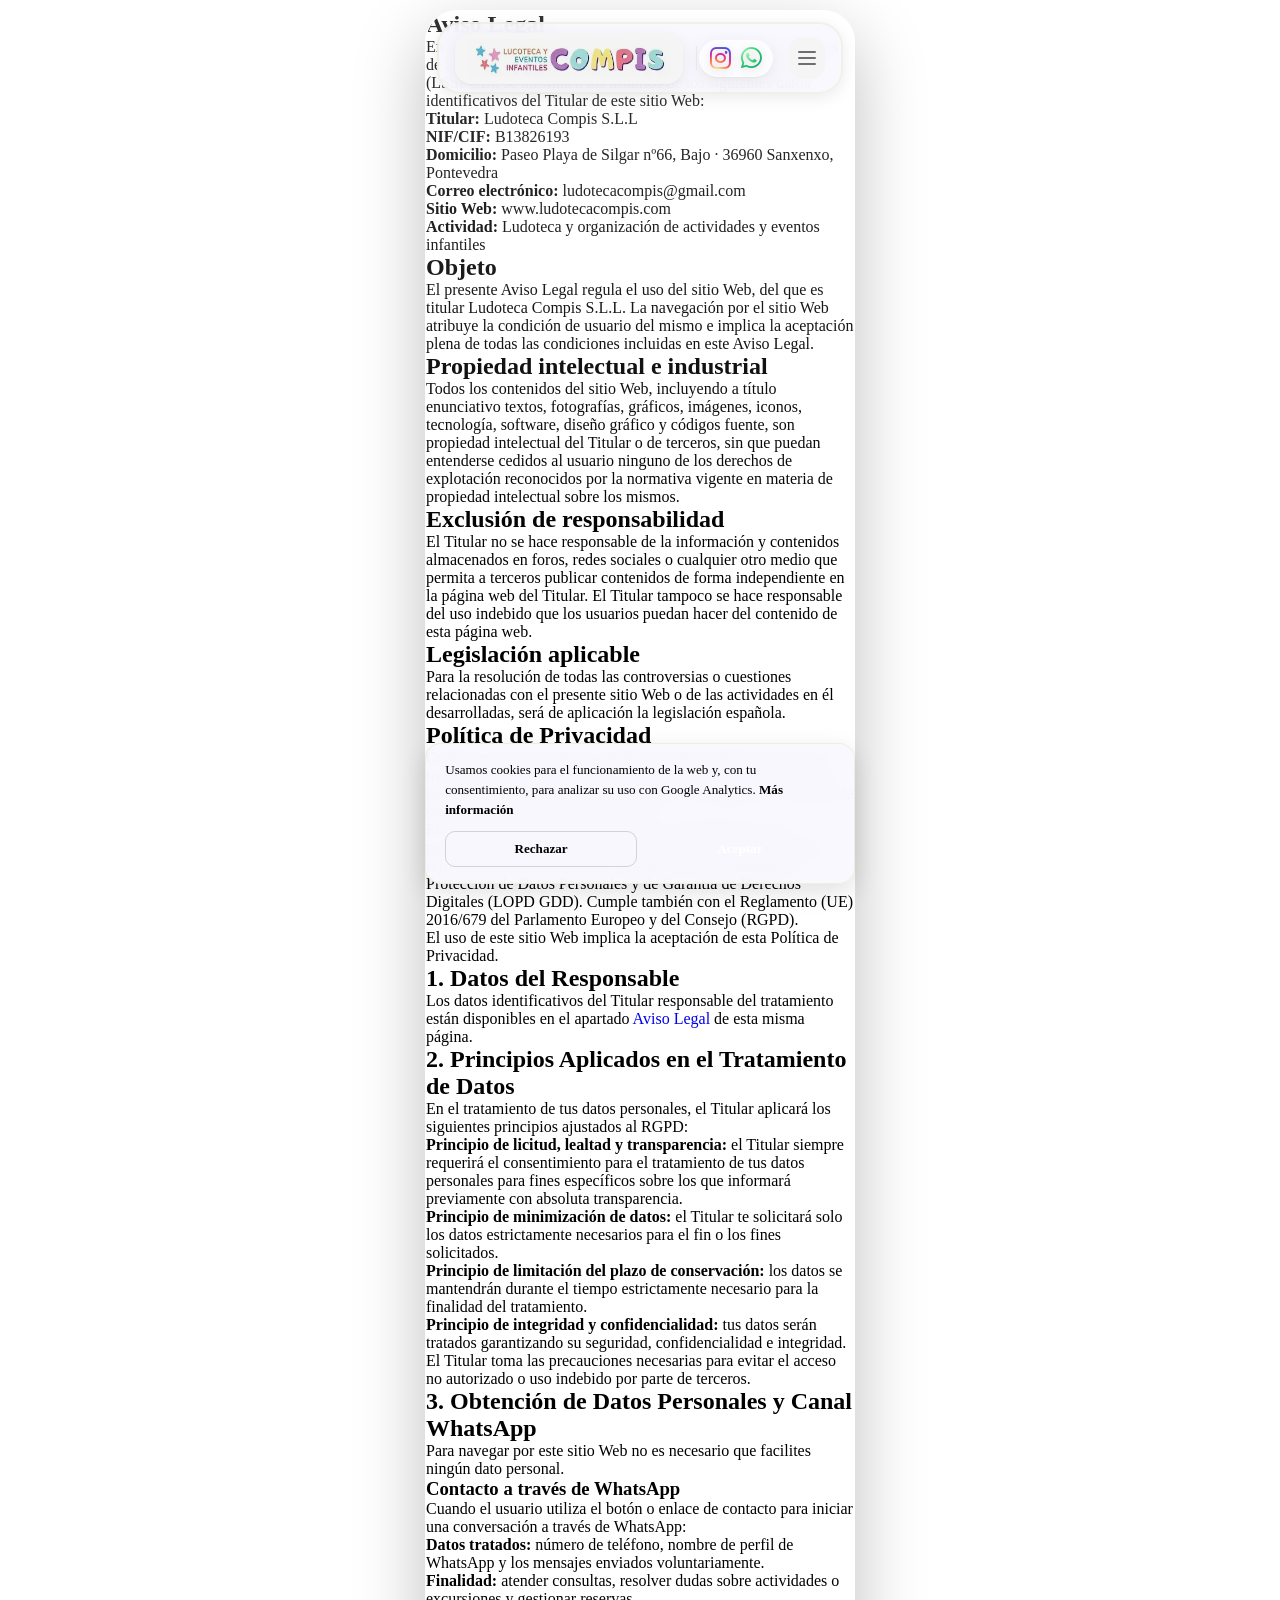
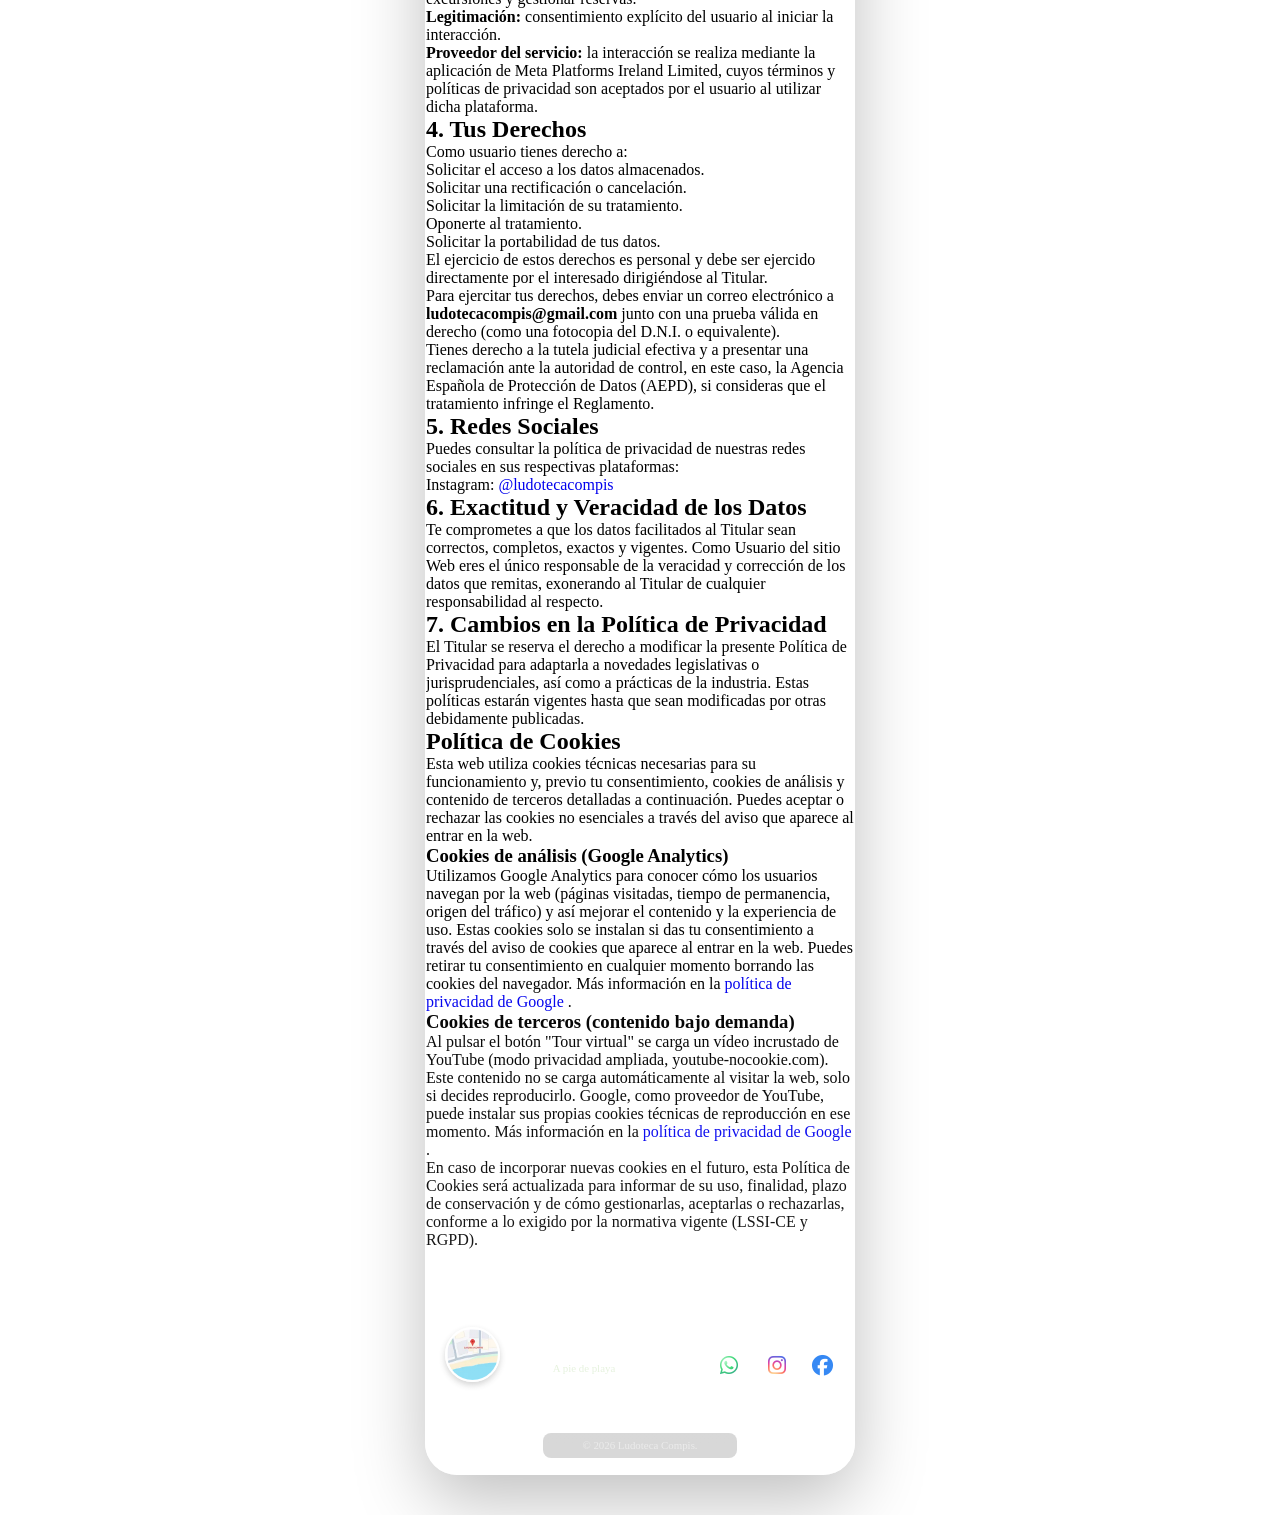
==== commit 42e6ee91: "perf: head optimizado en todas las páginas (CSS en paralelo, fuentes e iconos no bloqueantes, precar" ====
--- a/legal.html
+++ b/legal.html
@@ -3,20 +3,34 @@
 <head>
     <meta charset="UTF-8" />
     <meta name="viewport" content="width=device-width, initial-scale=1.0" />
+
+    <title>Aviso Legal y Política de Privacidad · Ludoteca Compis</title>
+    <meta name="description" content="Consulta el aviso legal, la política de privacidad y la información legal de Ludoteca Compis.">
+    <link rel="canonical" href="https://www.ludotecacompis.com/legal">
+
+    <link rel="preconnect" href="https://fonts.googleapis.com">
+    <link rel="preconnect" href="https://fonts.gstatic.com" crossorigin>
+    <link rel="preconnect" href="https://cdnjs.cloudflare.com" crossorigin>
+
+    <!-- CSS propio -->
+    <link rel="stylesheet" href="./css/assistant.css">
+    <link rel="stylesheet" href="./css/variables.css">
+    <link rel="stylesheet" href="./css/reset.css">
+    <link rel="stylesheet" href="./css/navbar.css">
+    <link rel="stylesheet" href="./css/footer.css">
     <link rel="stylesheet" href="./css/main.css">
     <link rel="stylesheet" href="./css/legal.css">
+
+    <!-- Google Fonts: no bloqueante -->
+    <link rel="preload" as="style" href="https://fonts.googleapis.com/css2?family=Chewy&family=Nunito:wght@400;500;600;700;800&display=swap" onload="this.onload=null;this.rel='stylesheet'">
+    <noscript><link rel="stylesheet" href="https://fonts.googleapis.com/css2?family=Chewy&family=Nunito:wght@400;500;600;700;800&display=swap"></noscript>
+
+    <!-- Font Awesome: no bloqueante -->
+    <link rel="preload" as="style" href="https://cdnjs.cloudflare.com/ajax/libs/font-awesome/6.5.1/css/all.min.css" onload="this.onload=null;this.rel='stylesheet'">
+    <noscript><link rel="stylesheet" href="https://cdnjs.cloudflare.com/ajax/libs/font-awesome/6.5.1/css/all.min.css"></noscript>
+
     <link rel="icon" href="/favicon.ico" sizes="32x32">
     <link rel="apple-touch-icon" href="/apple-touch-icon.png">
-    <link rel="canonical" href="https://www.ludotecacompis.com/legal">
-    <link rel="preconnect" href="https://fonts.googleapis.com">
-    <link rel="preconnect" href="https://fonts.gstatic.com" crossorigin>
-    <link rel="stylesheet" href="https://fonts.googleapis.com/css2?family=Chewy&family=Nunito:wght@400;500;600;700;800&display=swap">
-    <link rel="stylesheet" href="https://cdnjs.cloudflare.com/ajax/libs/font-awesome/6.5.1/css/all.min.css">
-
-
-    <title>Aviso Legal y Política de Privacidad · Ludoteca Compis</title>
-
-    <meta name="description" content="Consulta el aviso legal, la política de privacidad y la información legal de Ludoteca Compis.">
 
     <meta property="og:type" content="website">
     <meta property="og:site_name" content="Ludoteca Compis">
@@ -37,16 +51,24 @@
 <body>
     <div class="app-shell">
         <div class="app-device">
-    <a class="whatsapp-float" id="waToggle">
+
+            <div class="cookie-banner hidden" id="cookieBanner">
+                <p class="cookie-banner__text">
+                    Usamos cookies para el funcionamiento de la web y, con tu consentimiento, para analizar su uso con Google Analytics.
+                    <a href="/legal.html#cookies">Más información</a>
+                </p>
+                <div class="cookie-banner__actions">
+                    <button class="cookie-banner__btn cookie-banner__btn--reject" id="cookieReject">Rechazar</button>
+                    <button class="cookie-banner__btn cookie-banner__btn--accept" id="cookieAccept">Aceptar</button>
+                </div>
+            </div>
+
+    <button type="button" class="whatsapp-float" id="waToggle" aria-label="Abrir chat de WhatsApp">
         <i class="fab fa-whatsapp"></i>
-    </a>
+    </button>
 
     <div class="wa-chatbox" id="waChat">
-
-        <div class="wa-header">
-            ⭐ ¡Hola! ¿En qué podemos ayudarte? ⭐
-        </div>
-
+        <div class="wa-header">⭐ ¡Hola! ¿En qué podemos ayudarte? ⭐</div>
         <div class="wa-body">
             <div class="bot-menu">
                 <div class="bot-title">Déjanos tu mensaje y te responderemos en la mayor brevedad posible. Gracias 🥰</div>
@@ -62,49 +84,31 @@
                 </div>
             </div>
         </div>
-
     </div>
 
+    <!-- Navbar -->
     <div class="site-header">
         <!--<div class="announcement-bar">
             <a href=""></a>
         </div> -->
         <nav class="navbar">
-
             <div class="navbar__actions">
-
                 <a href="/" class="navbar__brand">
                     <img src="./assets/images/logo/logo.webp" alt="Compis">
                 </a>
-
                 <div class="navbar__socials-wrapper">
-
-                    <a href="https://www.instagram.com/ludotecacompis/?hl=es"
-                    class="navbar__socials"
-                    target="_blank"
-                    rel="noopener noreferrer">
+                    <a href="https://www.instagram.com/ludotecacompis/?hl=es" class="navbar__socials" target="_blank" rel="noopener noreferrer" aria-label="Instagram">
                         <i class="fa-brands fa-instagram"></i>
                     </a>
-
-                    <a href="https://wa.me/34613293273"
-                    class="navbar__socials"
-                    target="_blank"
-                    rel="noopener noreferrer">
+                    <a href="https://wa.me/34613293273" class="navbar__socials" target="_blank" rel="noopener noreferrer" aria-label="WhatsApp">
                         <i class="fa-brands fa-whatsapp"></i>
                     </a>
-
-                </div>
-
+                </div>
                 <button class="navbar__toggle" aria-label="Abrir menú" aria-controls="mobile-drawer" aria-expanded="false" type="button">
-                    <span></span>
-                    <span></span>
-                    <span></span>
+                    <span></span><span></span><span></span>
                 </button>
-
-            </div>
-
+            </div>
             <div class="navbar__overlay"></div>
-
             <div class="navbar__drawer" id="mobile-drawer">
                 <ul class="drawer__menu">
                     <li class="item-campamentos">
@@ -114,7 +118,6 @@
                             <span class="drawer__arrow"><i class="fa-solid fa-angle-right"></i></span>
                         </a>
                     </li>
-
                     <li class="item-cumpleanios">
                         <a href="/pages/cumples.html" class="drawer__card">
                             <span class="drawer__icon"><i class="fa-solid fa-cake-candles"></i></span>
@@ -122,7 +125,6 @@
                             <span class="drawer__arrow"><i class="fa-solid fa-angle-right"></i></span>
                         </a>
                     </li>
-
                     <li class="item-fiestas">
                         <a href="/pages/fiestas-y-eventos.html" class="drawer__card">
                             <span class="drawer__icon"><i class="fa-solid fa-champagne-glasses"></i></span>
@@ -130,7 +132,6 @@
                             <span class="drawer__arrow"><i class="fa-solid fa-angle-right"></i></span>
                         </a>
                     </li>
-
                     <li class="item-excursiones">
                         <a href="/pages/excursiones.html" class="drawer__card">
                             <span class="drawer__icon"><i class="fa-solid fa-bus"></i></span>
@@ -138,7 +139,6 @@
                             <span class="drawer__arrow"><i class="fa-solid fa-angle-right"></i></span>
                         </a>
                     </li>
-
                     <li class="item-jugar">
                         <a href="/pages/acceso-por-horas.html" class="drawer__card">
                             <span class="drawer__icon"><i class="fa-solid fa-puzzle-piece"></i></span>
@@ -146,7 +146,6 @@
                             <span class="drawer__arrow"><i class="fa-solid fa-angle-right"></i></span>
                         </a>
                     </li>
-
                     <li class="item-nosotras">
                         <a href="/pages/nosotras.html" class="drawer__card">
                             <span class="drawer__icon"><i class="fa-solid fa-heart"></i></span>
@@ -167,7 +166,7 @@
             <p>En cumplimiento de la Ley 34/2002, de 11 de julio, de Servicios de la Sociedad de la Información y de Comercio Electrónico (LSSI-CE), se informa a los usuarios de los siguientes datos identificativos del Titular de este sitio Web:</p>
 
             <ul class="legal__list">
-                <li><strong>Titular:</strong> Ludoteca Compis S.L.L </li>
+                <li><strong>Titular:</strong> Ludoteca Compis S.L.L</li>
                 <li><strong>NIF/CIF:</strong> B13826193</li>
                 <li><strong>Domicilio:</strong> Paseo Playa de Silgar nº66, Bajo · 36960 Sanxenxo, Pontevedra</li>
                 <li><strong>Correo electrónico:</strong> ludotecacompis@gmail.com</li>
@@ -175,77 +174,76 @@
                 <li><strong>Actividad:</strong> Ludoteca y organización de actividades y eventos infantiles</li>
             </ul>
 
-            <h3>Objeto</h3>
+            <h2>Objeto</h2>
             <p>El presente Aviso Legal regula el uso del sitio Web, del que es titular Ludoteca Compis S.L.L. La navegación por el sitio Web atribuye la condición de usuario del mismo e implica la aceptación plena de todas las condiciones incluidas en este Aviso Legal.</p>
 
-            <h3>Propiedad intelectual e industrial</h3>
+            <h2>Propiedad intelectual e industrial</h2>
             <p>Todos los contenidos del sitio Web, incluyendo a título enunciativo textos, fotografías, gráficos, imágenes, iconos, tecnología, software, diseño gráfico y códigos fuente, son propiedad intelectual del Titular o de terceros, sin que puedan entenderse cedidos al usuario ninguno de los derechos de explotación reconocidos por la normativa vigente en materia de propiedad intelectual sobre los mismos.</p>
 
-            <h3>Exclusión de responsabilidad</h3>
+            <h2>Exclusión de responsabilidad</h2>
             <p>El Titular no se hace responsable de la información y contenidos almacenados en foros, redes sociales o cualquier otro medio que permita a terceros publicar contenidos de forma independiente en la página web del Titular. El Titular tampoco se hace responsable del uso indebido que los usuarios puedan hacer del contenido de esta página web.</p>
 
-            <h3>Legislación aplicable</h3>
+            <h2>Legislación aplicable</h2>
             <p>Para la resolución de todas las controversias o cuestiones relacionadas con el presente sitio Web o de las actividades en él desarrolladas, será de aplicación la legislación española.</p>
         </section>
 
         <section id="privacidad" class="legal__section">
             <h2 class="legal__section-title">Política de Privacidad</h2>
 
-        <p>Compis te informa sobre su Política de Privacidad respecto del tratamiento y protección de los datos de carácter personal de los usuarios que puedan ser recabados por la navegación o consulta de servicios a través de este sitio Web.</p>
-
-        <p>En este sentido, el Titular garantiza el cumplimiento de la normativa vigente en materia de protección de datos personales, reflejada en la Ley Orgánica 3/2018, de 5 de diciembre, de Protección de Datos Personales y de Garantía de Derechos Digitales (LOPD GDD). Cumple también con el Reglamento (UE) 2016/679 del Parlamento Europeo y del Consejo (RGPD).</p>
-
-        <p>El uso de este sitio Web implica la aceptación de esta Política de Privacidad.</p>
-
-        <h2>1. Datos del Responsable</h2>
-        <p>Los datos identificativos del Titular responsable del tratamiento están disponibles en el apartado <a href="#aviso-legal">Aviso Legal</a> de esta misma página.</p>
-
-        <h2>2. Principios Aplicados en el Tratamiento de Datos</h2>
-        <p>En el tratamiento de tus datos personales, el Titular aplicará los siguientes principios ajustados al RGPD:</p>
-        <ul class="legal__list">
-            <li><strong>Principio de licitud, lealtad y transparencia:</strong> el Titular siempre requerirá el consentimiento para el tratamiento de tus datos personales para fines específicos sobre los que informará previamente con absoluta transparencia.</li>
-            <li><strong>Principio de minimización de datos:</strong> el Titular te solicitará solo los datos estrictamente necesarios para el fin o los fines solicitados.</li>
-            <li><strong>Principio de limitación del plazo de conservación:</strong> los datos se mantendrán durante el tiempo estrictamente necesario para la finalidad del tratamiento.</li>
-            <li><strong>Principio de integridad y confidencialidad:</strong> tus datos serán tratados garantizando su seguridad, confidencialidad e integridad. El Titular toma las precauciones necesarias para evitar el acceso no autorizado o uso indebido por parte de terceros.</li>
-        </ul>
-
-        <h2>3. Obtención de Datos Personales y Canal WhatsApp</h2>
-        <p>Para navegar por este sitio Web no es necesario que facilites ningún dato personal.</p>
-
-        <h3>Contacto a través de WhatsApp</h3>
-        <p>Cuando el usuario utiliza el botón o enlace de contacto para iniciar una conversación a través de WhatsApp:</p>
-        <ul class="legal__list">
-            <li><strong>Datos tratados:</strong> número de teléfono, nombre de perfil de WhatsApp y los mensajes enviados voluntariamente.</li>
-            <li><strong>Finalidad:</strong> atender consultas, resolver dudas sobre actividades o excursiones y gestionar reservas.</li>
-            <li><strong>Legitimación:</strong> consentimiento explícito del usuario al iniciar la interacción.</li>
-            <li><strong>Proveedor del servicio:</strong> la interacción se realiza mediante la aplicación de Meta Platforms Ireland Limited, cuyos términos y políticas de privacidad son aceptados por el usuario al utilizar dicha plataforma.</li>
-        </ul>
-
-        <h2>4. Tus Derechos</h2>
-        <p>Como usuario tienes derecho a:</p>
-        <ul class="legal__list">
-            <li>Solicitar el acceso a los datos almacenados.</li>
-            <li>Solicitar una rectificación o cancelación.</li>
-            <li>Solicitar la limitación de su tratamiento.</li>
-            <li>Oponerte al tratamiento.</li>
-            <li>Solicitar la portabilidad de tus datos.</li>
-        </ul>
-        <p>El ejercicio de estos derechos es personal y debe ser ejercido directamente por el interesado dirigiéndose al Titular.</p>
-        <p>Para ejercitar tus derechos, debes enviar un correo electrónico a <strong>[Pendiente de completar]</strong> junto con una prueba válida en derecho (como una fotocopia del D.N.I. o equivalente).</p>
-        <p>Tienes derecho a la tutela judicial efectiva y a presentar una reclamación ante la autoridad de control, en este caso, la Agencia Española de Protección de Datos (AEPD), si consideras que el tratamiento infringe el Reglamento.</p>
-
-        <h2>5. Redes Sociales</h2>
-        <p>Puedes consultar la política de privacidad de nuestras redes sociales en sus respectivas plataformas:</p>
-        <ul class="legal__list">
-            <li>Instagram: <a href="https://www.instagram.com/ludotecacompis/?hl=es" target="_blank" rel="noopener noreferrer">@ludotecacompis</a></li>
-        </ul>
-
-        <h2>6. Exactitud y Veracidad de los Datos</h2>
-        <p>Te comprometes a que los datos facilitados al Titular sean correctos, completos, exactos y vigentes. Como Usuario del sitio Web eres el único responsable de la veracidad y corrección de los datos que remitas, exonerando al Titular de cualquier responsabilidad al respecto.</p>
-
-        <h2>7. Cambios en la Política de Privacidad</h2>
-        <p>El Titular se reserva el derecho a modificar la presente Política de Privacidad para adaptarla a novedades legislativas o jurisprudenciales, así como a prácticas de la industria. Estas políticas estarán vigentes hasta que sean modificadas por otras debidamente publicadas.</p>
-
+            <p>Compis te informa sobre su Política de Privacidad respecto del tratamiento y protección de los datos de carácter personal de los usuarios que puedan ser recabados por la navegación o consulta de servicios a través de este sitio Web.</p>
+
+            <p>En este sentido, el Titular garantiza el cumplimiento de la normativa vigente en materia de protección de datos personales, reflejada en la Ley Orgánica 3/2018, de 5 de diciembre, de Protección de Datos Personales y de Garantía de Derechos Digitales (LOPD GDD). Cumple también con el Reglamento (UE) 2016/679 del Parlamento Europeo y del Consejo (RGPD).</p>
+
+            <p>El uso de este sitio Web implica la aceptación de esta Política de Privacidad.</p>
+
+            <h2>1. Datos del Responsable</h2>
+            <p>Los datos identificativos del Titular responsable del tratamiento están disponibles en el apartado <a href="#aviso-legal">Aviso Legal</a> de esta misma página.</p>
+
+            <h2>2. Principios Aplicados en el Tratamiento de Datos</h2>
+            <p>En el tratamiento de tus datos personales, el Titular aplicará los siguientes principios ajustados al RGPD:</p>
+            <ul class="legal__list">
+                <li><strong>Principio de licitud, lealtad y transparencia:</strong> el Titular siempre requerirá el consentimiento para el tratamiento de tus datos personales para fines específicos sobre los que informará previamente con absoluta transparencia.</li>
+                <li><strong>Principio de minimización de datos:</strong> el Titular te solicitará solo los datos estrictamente necesarios para el fin o los fines solicitados.</li>
+                <li><strong>Principio de limitación del plazo de conservación:</strong> los datos se mantendrán durante el tiempo estrictamente necesario para la finalidad del tratamiento.</li>
+                <li><strong>Principio de integridad y confidencialidad:</strong> tus datos serán tratados garantizando su seguridad, confidencialidad e integridad. El Titular toma las precauciones necesarias para evitar el acceso no autorizado o uso indebido por parte de terceros.</li>
+            </ul>
+
+            <h2>3. Obtención de Datos Personales y Canal WhatsApp</h2>
+            <p>Para navegar por este sitio Web no es necesario que facilites ningún dato personal.</p>
+
+            <h3>Contacto a través de WhatsApp</h3>
+            <p>Cuando el usuario utiliza el botón o enlace de contacto para iniciar una conversación a través de WhatsApp:</p>
+            <ul class="legal__list">
+                <li><strong>Datos tratados:</strong> número de teléfono, nombre de perfil de WhatsApp y los mensajes enviados voluntariamente.</li>
+                <li><strong>Finalidad:</strong> atender consultas, resolver dudas sobre actividades o excursiones y gestionar reservas.</li>
+                <li><strong>Legitimación:</strong> consentimiento explícito del usuario al iniciar la interacción.</li>
+                <li><strong>Proveedor del servicio:</strong> la interacción se realiza mediante la aplicación de Meta Platforms Ireland Limited, cuyos términos y políticas de privacidad son aceptados por el usuario al utilizar dicha plataforma.</li>
+            </ul>
+
+            <h2>4. Tus Derechos</h2>
+            <p>Como usuario tienes derecho a:</p>
+            <ul class="legal__list">
+                <li>Solicitar el acceso a los datos almacenados.</li>
+                <li>Solicitar una rectificación o cancelación.</li>
+                <li>Solicitar la limitación de su tratamiento.</li>
+                <li>Oponerte al tratamiento.</li>
+                <li>Solicitar la portabilidad de tus datos.</li>
+            </ul>
+            <p>El ejercicio de estos derechos es personal y debe ser ejercido directamente por el interesado dirigiéndose al Titular.</p>
+            <p>Para ejercitar tus derechos, debes enviar un correo electrónico a <strong>ludotecacompis@gmail.com</strong> junto con una prueba válida en derecho (como una fotocopia del D.N.I. o equivalente).</p>
+            <p>Tienes derecho a la tutela judicial efectiva y a presentar una reclamación ante la autoridad de control, en este caso, la Agencia Española de Protección de Datos (AEPD), si consideras que el tratamiento infringe el Reglamento.</p>
+
+            <h2>5. Redes Sociales</h2>
+            <p>Puedes consultar la política de privacidad de nuestras redes sociales en sus respectivas plataformas:</p>
+            <ul class="legal__list">
+                <li>Instagram: <a href="https://www.instagram.com/ludotecacompis/?hl=es" target="_blank" rel="noopener noreferrer">@ludotecacompis</a></li>
+            </ul>
+
+            <h2>6. Exactitud y Veracidad de los Datos</h2>
+            <p>Te comprometes a que los datos facilitados al Titular sean correctos, completos, exactos y vigentes. Como Usuario del sitio Web eres el único responsable de la veracidad y corrección de los datos que remitas, exonerando al Titular de cualquier responsabilidad al respecto.</p>
+
+            <h2>7. Cambios en la Política de Privacidad</h2>
+            <p>El Titular se reserva el derecho a modificar la presente Política de Privacidad para adaptarla a novedades legislativas o jurisprudenciales, así como a prácticas de la industria. Estas políticas estarán vigentes hasta que sean modificadas por otras debidamente publicadas.</p>
         </section>
 
         <section id="cookies" class="legal__section">
@@ -293,20 +291,24 @@
 
     </main>
 
+    <!-- Footer -->
     <footer class="footer-compis">
         <div class="footer-compis__container">
 
             <div class="footer-compis__hours-accordion">
                 <div class="footer-compis__hours-item">
                     <button class="footer-compis__hours-toggle" data-hours-toggle aria-expanded="false" aria-controls="hoursEscolar">
-                        <span>Horario Escolar</span>
+                       <span>Horario Escolar</span>
                         <i class="fa-solid fa-chevron-down footer-compis__hours-caret"></i>
                     </button>
                     <div class="footer-compis__hours-panel" id="hoursEscolar">
                         <div class="footer-compis__hours-row">
-                            <span>Martes a Domingo</span>
+                            <span>Todos los días</span>
                             <span>16:30 a 20:30h</span>
-                            <span>(A consultar)</span>
+                        </div>
+                        <div class="footer-compis__hours-row">
+                            <span>Miércoles</span>
+                            <span>Cerrado</span>
                         </div>
                     </div>
                 </div>
@@ -318,12 +320,12 @@
                     </button>
                     <div class="footer-compis__hours-panel" id="hoursVacacional">
                         <div class="footer-compis__hours-row">
-                            <span>Lunes</span>
-                            <span>9:00 a 14:00h</span>
-                        </div>
-                        <div class="footer-compis__hours-row">
-                            <span>Martes a Viernes</span>
+                            <span>Lunes a Viernes</span>
                             <span>9:00 a 14:00h<br>16:30 a 21:00h</span>
+                        </div>
+                        <div class="footer-compis__hours-row">
+                            <span>Miércoles por la tarde</span>
+                            <span>Cerrado</span>
                         </div>
                         <div class="footer-compis__hours-row">
                             <span>Sábados</span>
@@ -342,7 +344,7 @@
                 <div class="footer-compis__location">
                     <a href="https://maps.app.goo.gl/NKniTXcV2fpVFYBYA" target="_blank" rel="noopener noreferrer" class="footer-compis__map-link">
                         <div class="footer-compis__map-avatar">
-                            <img src="../assets/images/footer/map_150.webp" alt="Ver ubicación de Compis en Google Maps">
+                            <img src="./assets/images/footer/map_150.webp" alt="Ver ubicación de Compis en Google Maps" loading="lazy">
                         </div>
                     </a>
                     <div class="footer-compis__address">
@@ -387,10 +389,13 @@
             </div>
         </div>
     </footer>
+
     <button type="button" class="back-to-top" id="backToTop" aria-label="Volver arriba">
         <i class="fa-solid fa-chevron-up"></i>
     </button>
-    <script type="module" src="./js/main.js"></script>
+
+    <script type="module" src="./js/legal-main.js"></script>
+
         </div>
     </div>
 </body>
--- a/css/assistant.css
+++ b/css/assistant.css
@@ -0,0 +1,193 @@
+/* Botón flotante */
+.whatsapp-float {
+    position: fixed;
+    right: calc((100vw - min(calc(100vw - 32px), 430px)) / 2 + 1rem - 20px);
+    bottom: 2.5rem;
+    width: 54px;
+    height: 54px;
+    border-radius: 50%;
+    display: flex;
+    justify-content: center;
+    align-items: center;
+    background: #fff;
+    border: 2.5px solid #25D366;
+    box-shadow: 0 8px 20px rgba(0,0,0,.15);
+    z-index: 9999;
+    cursor: pointer;
+    text-decoration: none;
+    transform: none;
+}
+
+.whatsapp-float i {
+    color: #25D366;
+    font-size: 30px;
+    line-height: 1;
+}
+
+.whatsapp-float.is-hidden-by-banner {
+    opacity: 0;
+    visibility: hidden;
+    pointer-events: none;
+}
+
+/* Chatbox */
+.wa-chatbox {
+    position: fixed;
+    bottom: 80px;
+    left: 50%;
+    transform: translateX(-50%);
+    width: min(92vw, 360px);
+    max-width: calc(100vw - 2rem);
+    background: var(--lightblue, #eef6ff);
+    border-radius: 20px;
+    overflow: hidden;
+    box-shadow: 0 12px 40px rgba(0,0,0,.12);
+    z-index: 10000;
+    display: none;
+    font-family: var(--font-base);
+}
+
+/* Header */
+.wa-header {
+    background: var(--green-dark, #3D6F37);
+    color: #fff;
+    padding: .75rem 1rem;
+    font-family: var(--font-title);
+    font-size: .88rem;
+    text-align: center;
+    letter-spacing: .5px;
+    -webkit-text-stroke: 0;
+}
+
+/* Body */
+.wa-body {
+    padding: .75rem;
+    background: var(--lightblue, #eef6ff);
+    display: flex;
+    flex-direction: column;
+    gap: .6rem;
+}
+
+/* Tarjeta blanca interior */
+.bot-menu {
+    width: 100%;
+    box-sizing: border-box;
+    background: #fff;
+    border-radius: 14px;
+    padding: .9rem;
+    box-shadow: 0 2px 8px rgba(0,0,0,.05);
+    display: flex;
+    flex-direction: column;
+    gap: .75rem;
+}
+
+.bot-title {
+    font-size: .82rem;
+    color: #555;
+    line-height: 1.5;
+}
+
+.bot-item {
+    display: flex;
+    flex-direction: column;
+    gap: .5rem;
+}
+
+textarea#waMessage {
+    width: 100%;
+    height: 75px;
+    padding: .6rem .75rem;
+    border: 1.5px solid #dde8f0;
+    border-radius: 10px;
+    font-family: var(--font-base);
+    font-size: .82rem;
+    resize: none;
+    box-sizing: border-box;
+    background: #f8fafc;
+    transition: border-color .2s, box-shadow .2s;
+}
+
+textarea#waMessage:focus {
+    border-color: var(--green-dark);
+    outline: none;
+    box-shadow: 0 0 0 3px rgba(61,111,55,.12);
+}
+
+.bot-item button {
+    background: var(--green-dark, #3D6F37);
+    color: #fff;
+    border: none;
+    padding: .55rem 1.2rem;
+    font-size: .82rem;
+    font-weight: 600;
+    border-radius: 10px;
+    cursor: pointer;
+    align-self: flex-end;
+    font-family: var(--font-base);
+    transition: background .2s, transform .1s;
+}
+
+.bot-item button:hover { background: #2e5a2b; }
+.bot-item button:active { transform: scale(0.96); }
+
+/* Teléfono */
+.bot-contacto-telefono {
+    border-top: 1px solid #eef0f3;
+    padding-top: .6rem;
+    text-align: center;
+}
+
+.bot-contacto-telefono p {
+    font-size: .75rem;
+    color: #888;
+    margin: 0 0 .3rem;
+}
+
+.bot-btn-call {
+    display: inline-flex;
+    align-items: center;
+    gap: .4rem;
+    color: var(--green-dark, #3D6F37);
+    font-size: .82rem;
+    font-weight: 700;
+    text-decoration: none;
+}
+
+.bot-btn-call:hover { text-decoration: underline; }
+
+.wa-tooltip {
+    position: fixed;
+    bottom: 5.5rem;
+    right: calc((100vw - min(calc(100vw - 32px), 430px)) / 2 + 1rem);
+    background: #fff;
+    color: var(--text-dark);
+    font-family: var(--font-base);
+    font-size: .78rem;
+    font-weight: 600;
+    padding: .4rem .75rem;
+    border-radius: 20px;
+    box-shadow: 0 4px 12px rgba(0,0,0,.12);
+    white-space: nowrap;
+    opacity: 0;
+    transform: translateY(6px);
+    transition: opacity .3s ease, transform .3s ease;
+    pointer-events: none;
+    z-index: 9998;
+}
+
+.wa-tooltip::after {
+    content: '';
+    position: absolute;
+    bottom: -5px;
+    right: 18px;
+    width: 10px;
+    height: 10px;
+    background: #fff;
+    transform: rotate(45deg);
+    box-shadow: 2px 2px 4px rgba(0,0,0,.06);
+}
+
+.wa-tooltip.visible {
+    opacity: 1;
+    transform: translateY(0);
+}
--- a/css/navbar.css
+++ b/css/navbar.css
@@ -0,0 +1,311 @@
+.site-header {
+    position: fixed;
+    top: 10px;
+    left: 16px;
+    right: 16px;
+    max-width: 430px;
+    margin: 0 auto;
+    z-index: 100;
+}
+
+.announcement-bar {
+    width: 100%;
+    max-width: 430px;
+    margin: 0 auto;
+    background: var(--green-dark);
+    color: #FFF0D2;
+    text-align: center;
+    font-weight: 700;
+    font-size: .80rem;
+    padding: 2px 16px;
+    box-sizing: border-box;
+}
+
+.announcement-bar a {
+    display: inline-block;
+    font-family: 'Nunito', sans-serif;
+    font-size: 1rem;
+    font-weight: 800;
+    letter-spacing: 0.3px;
+    color: var(--text-yellow);
+    text-align: center;
+    text-decoration: none;
+    text-shadow: none;
+    animation: announcement-pulse 2.5s ease-in-out infinite;
+}
+
+@keyframes announcement-pulse {
+    0%, 100% { transform: scale(1); }
+    50% { transform: scale(1.06); }
+}
+
+.navbar{
+    position: relative;
+    transition: none;
+
+    margin: 12px 12px;
+    width: auto;
+
+    background: rgba(250,248,255,.92);
+    backdrop-filter: blur(12px);
+
+    border-radius: 24px;
+    border:2px solid rgba(167,214,93,.15);
+
+    padding: .55rem 1rem;
+
+    box-shadow: 0 4px 16px rgba(0,0,0,.08);
+    z-index: 100;
+}
+
+.navbar__actions{
+    display:flex;
+    align-items:center;
+    gap:1rem;
+}
+
+
+.navbar__brand{
+    position:relative;
+    margin-right:auto;
+    align-items:center;
+
+    padding: .4rem .8rem;
+    border-radius: 16px;
+
+    background:#f5f5f5;
+    box-shadow: 0 4px 14px 0 rgba(111, 143, 111, 0.12), 
+                0 1px 3px 0 rgba(0, 0, 0, 0.04);
+    backdrop-filter: blur(8px);
+
+}
+
+.navbar__brand::after{
+    content:'';
+
+    position:absolute;
+
+    top:50%;
+    right:-14px;
+
+    transform:translateY(-50%);
+
+    width:1px;
+    height:24px;
+
+    background:rgba(0,0,0,.05);
+}
+
+.navbar__brand img{
+    height:38px;
+    width:auto;
+
+    display:block;
+
+    filter:none;
+    mix-blend-mode: multiply;
+}
+
+.navbar__socials-wrapper{
+    display:flex;
+    align-items:center;
+    gap:10px;
+
+    padding:.4rem .7rem;
+
+    border-radius:999px;
+
+    background:rgba(255,255,255,.6);
+
+    backdrop-filter:blur(8px);
+
+    box-shadow: 0 4px 14px 0 rgba(111, 143, 111, 0.12), 
+                0 1px 3px 0 rgba(0, 0, 0, 0.04);
+}
+
+.navbar__socials {
+  display: flex;
+  gap: 10px;
+  align-items: center;
+}
+
+.navbar__socials i {
+  font-size: 24px;
+  filter: drop-shadow(0 2px 4px rgba(0,0,0,0.15)); 
+  transition: 0.2s ease;
+}
+
+.navbar__socials a:hover i {
+  transform: scale(1.1);
+}
+
+.fa-whatsapp {
+  background: radial-gradient(circle at 30% 30%, #a3f5be 0%, #25D366 45%, #128C7E 90%);
+  -webkit-background-clip: text; 
+  background-clip: text;
+  -webkit-text-fill-color: transparent;
+  display: inline-block;
+}
+
+.fa-instagram {
+  background: radial-gradient(circle at 30% 107%, #fdf497 0%, #fdf497 5%, #fd5949 45%, #d6249f 60%, #285AEB 90%);
+  -webkit-background-clip: text;
+  background-clip: text;
+  -webkit-text-fill-color: transparent;
+  display: inline-block;
+}
+
+.navbar__toggle{
+    width:42px;
+    height:42px;
+    display:flex;
+    flex-direction:column;
+    justify-content:center;
+    align-items:center;
+    gap:4px;
+    background:#f5f5f5;
+    border-radius:14px;
+    border:none;
+    cursor:pointer;
+    transition:transform .2s ease, background .2s ease;
+}
+.navbar__toggle span{
+    width:18px;
+    height:2px;
+    background:#6f6f6f;
+    border-radius:999px;
+    transition:transform .25s ease, opacity .25s ease;
+}
+.navbar__toggle.active span:nth-child(1){
+    transform:translateY(6px) rotate(45deg);
+}
+.navbar__toggle.active span:nth-child(2){
+    opacity:0;
+}
+.navbar__toggle.active span:nth-child(3){
+    transform:translateY(-6px) rotate(-45deg);
+}
+.navbar__toggle:focus-visible{
+    outline: 2px solid rgba(167,214,93,.6); /* o el color que prefieras */
+    outline-offset: 2px;
+}
+.navbar__toggle:focus:not(:focus-visible){
+    outline: none;
+}
+.navbar__overlay {
+    position: fixed;
+    inset: 0;
+    background: rgba(0,0,0,.25);
+    backdrop-filter: blur(2px);
+    opacity: 0;
+    visibility: hidden;
+    pointer-events: none;
+    transition: opacity .3s ease, visibility .3s ease;
+    z-index: 200;
+}
+.navbar__overlay.active {
+    opacity: 1;
+    visibility: visible;
+    pointer-events: all;
+}
+.navbar__drawer{
+    position:absolute;
+    top: calc(100% + 12px);
+    right:0;
+    width:min(260px, 76vw);
+    max-height:calc(100dvh - 110px);
+    padding:.75rem;
+    display:flex;
+    flex-direction:column;
+    background:rgba(250,248,255,.92);
+    border-radius:24px 24px 24px 24px;
+    box-shadow: 0 12px 32px rgba(0,0,0,.12);
+    overflow:hidden;
+    z-index:300;
+    opacity:0;
+    visibility:hidden;
+    pointer-events:none;
+    clip-path:inset(0 0 100% 0);
+    transition:
+        opacity .22s ease,
+        clip-path .32s cubic-bezier(.4,0,.2,1),
+        visibility .32s ease;
+}
+.navbar__drawer.active{
+    opacity:1;
+    visibility:visible;
+    pointer-events:auto;
+    clip-path:inset(0 0 0% 0);
+}
+body.menu-open{
+    overflow:hidden;
+}
+.drawer__menu{
+    list-style:none;
+    margin:0;
+    padding:0;
+    display:flex;
+    flex-direction:column;
+    gap:.5rem;
+}
+.drawer__menu li{
+    display:block;
+    margin:0;
+    padding:0;
+    border-radius:14px;
+    overflow:hidden;
+}
+.drawer__card{
+    display:grid;
+    grid-template-columns:36px 1fr 10px;
+    align-items:center;
+    gap:.65rem;
+    width:100%;
+    min-height:50px;
+    padding:.5rem .7rem;
+    box-sizing:border-box;
+    background:#fff;
+    border:1px solid rgba(0,0,0,.04);
+    border-radius:14px;
+    box-shadow:0 4px 14px rgba(0,0,0,.045);
+    color:#353535;
+    text-decoration:none;
+    position:relative;
+    z-index:1;
+}
+
+.drawer__card:hover{
+    transform:translateY(-1px);
+    opacity:1;
+    transform:translateX(0);
+    box-shadow:0 6px 14px rgba(0,0,0,.06);
+}
+
+.drawer__icon{
+    width:36px;
+    height:36px;
+    display:grid;
+    place-items:center;
+    border-radius:11px;
+    font-size:.9rem;
+    color:#4a4a4a;
+    box-shadow: inset 0 1px 0 rgba(255,255,255,.45);
+}
+
+.drawer__label{
+    font-size:.92rem;
+    font-weight:700;
+    line-height:1.1;
+}
+
+.drawer__arrow{
+    color:#aaaaaa;
+    font-size:.75rem;
+}
+
+.item-campamentos .drawer__icon{ background:#fff1bf; }
+.item-cumpleanios .drawer__icon{ background:#ffdbe6; }
+.item-fiestas .drawer__icon{ background:#eadbff; }
+.item-excursiones .drawer__icon{ background:#dff1ff; }
+.item-jugar .drawer__icon{ background:#e2f5d8; }
+.item-nosotras .drawer__icon{ background:#ffe5d6; }
--- a/css/footer.css
+++ b/css/footer.css
@@ -0,0 +1,339 @@
+/* ----- FOOTER ----- */
+.footer-compis {
+    background: var(--green-dark);
+    color: #fff;
+    padding: 1.5rem 1.2rem 1rem;
+}
+
+.footer-compis__container {
+    max-width: 480px;
+    margin: 0 auto;
+    display: flex;
+    flex-direction: column;
+    gap: 1rem;
+}
+
+.footer-compis__hours-accordion {
+    display: flex;
+    gap: .6rem;
+    position: relative;
+    margin-top: .2rem;
+}
+
+.footer-compis__hours-item {
+    flex: 1;
+    background: rgba(255,255,255,.1);
+    border-radius: 12px;
+    position: relative;
+}
+
+.footer-compis__hours-panel {
+    position: absolute;
+    bottom: 100%;
+    left: 0;
+    right: 0;
+    margin-bottom: .4rem;
+    background: #3c5738;
+    border-radius: 12px;
+    box-shadow: 0 -6px 16px rgba(0,0,0,.35);
+    z-index: 20;
+    max-height: 0;
+    overflow: hidden;
+    transition: max-height .3s ease;
+}
+
+.footer-compis__hours-panel.is-open {
+    max-height: 300px;
+}
+
+/* Fila 2: ubicación | contacto */
+.footer-compis__bottom-grid {
+    display: flex;
+    align-items: center;
+    justify-content: space-between;
+    gap: .8rem;
+    padding-bottom: .75rem;
+}
+
+.footer-compis__contact-groups {
+    display: flex;
+    align-items: flex-start;
+    gap: .8rem;
+    flex: 1;
+}
+
+.footer-compis__map-link {
+    display: block;
+    text-decoration: none;
+    flex-shrink: 0;
+}
+
+.footer-compis__map-avatar {
+    width: 55px;
+    height: 55px;
+    border-radius: 50%;
+    overflow: hidden;
+    border: 2px solid #fff;
+    box-shadow: 0 3px 6px rgba(0,0,0,.2);
+}
+
+.footer-compis__map-avatar img {
+    width: 100%;
+    height: 100%;
+    object-fit: cover;
+    display: block;
+}
+
+.footer-compis__location {
+    display: flex;
+    align-items: center;
+    gap: .6rem;
+    flex: 1.3;
+    min-width: 0;
+}
+
+.footer-compis__address {
+    font-size: .68rem;
+    line-height: 1.25;
+    text-align: left;
+    min-width: 0;
+    flex: 1;
+}
+
+.footer-compis__street {
+    margin: 0;
+    font-weight: 600;
+    color: #fff;
+    white-space: nowrap;
+    overflow: hidden;
+    text-overflow: ellipsis;
+}
+
+.footer-compis__city {
+    margin: .1rem 0 0;
+    color: rgba(255,255,255,.7);
+    text-align: center;
+    white-space: nowrap;
+    overflow: hidden;
+    text-overflow: ellipsis;
+}
+
+.footer-compis__city span {
+    color: #E2F0D9;
+    font-weight: 500;
+}
+
+.footer-compis__hours-item {
+    background: rgba(255,255,255,.1);
+    border-radius: 12px;
+}
+
+.footer-compis__hours-toggle {
+    width: 100%;
+    background: rgba(255,255,255,.1);
+    border: none;
+    padding: .6rem .9rem;
+    display: flex;
+    align-items: center;
+    justify-content: center; /* antes: space-between */
+    gap: .5rem;
+    color: #fff;
+    font-family: var(--font-title);
+    font-size: .82rem;
+    letter-spacing: .3px;
+    cursor: pointer;
+    border-radius: 12px;
+    transition: background .2s ease;
+}
+
+.footer-compis__hours-toggle:hover {
+    background: rgba(255,255,255,.16);
+}
+
+.footer-compis__hours-toggle::before {
+    font-family: "Font Awesome 6 Free";
+    font-weight: 900;
+    /*content: "\f017";*/
+    font-size: .85rem;
+    opacity: .8;
+}
+
+.footer-compis__hours-row:nth-child(even) {
+    background: rgba(255,255,255,.04);
+}
+
+.footer-compis__hours-row {
+    display: flex;
+    flex-direction: column;
+    align-items: center;
+    gap: .15rem;
+    font-size: .74rem;
+    color: rgba(255,255,255,.9);
+    padding: .45rem .9rem;
+    text-align: center;
+}
+
+.footer-compis__hours-row span:first-child {
+    font-weight: 700;
+    color: #E2F0D9;
+}
+
+.footer-compis__hours-row span:last-child {
+    background: rgba(255,255,255,.12);
+    padding: .15rem .5rem;
+    border-radius: 20px;
+    font-size: .7rem;
+    white-space: nowrap;
+}
+
+.footer-compis__hours-caret {
+    font-size: .62rem;
+    margin-left: .3rem;
+    transition: transform .25s ease;
+    flex-shrink: 0;
+}
+
+.footer-compis__hours-toggle.is-open .footer-compis__hours-caret {
+    transform: rotate(180deg);
+}
+
+.footer-compis__hours-panel {
+    position: absolute;
+    bottom: 100%;
+    left: 0;
+    right: 0;
+    margin-bottom: .4rem;
+    background: #3c5738;
+    border-radius: 12px;
+    box-shadow: 0 -6px 16px rgba(0,0,0,.35);
+    z-index: 20;
+    max-height: 0;
+    overflow: hidden;
+    transition: max-height .3s ease;
+}
+
+.footer-compis__hours-panel.is-open {
+    max-height: 300px;
+}
+
+.footer-compis__hours-row + .footer-compis__hours-row {
+    border-top: 1px solid rgba(255,255,255,.08);
+}
+
+.footer-compis__social--facebook {
+    color: #1877F2;
+}
+
+.footer-compis__social--facebook:hover {
+    color: #1877F2;
+    opacity: .85;
+}
+
+.footer-compis__group-icons a.footer-compis__social--facebook {
+    color: #1877F2;
+}
+
+.footer-compis__group-icons a.footer-compis__social--facebook:hover {
+    color: #1877F2;
+    opacity: .85;
+}
+
+.footer-compis__bottom {
+    display: flex;
+    flex-direction: column;
+    align-items: center;
+    gap: .4rem;
+    padding-top: .25rem;
+}
+
+.footer-compis__legal {
+    display: flex;
+    align-items: center;
+    justify-content: center;
+    gap: .5rem;
+    font-size: .72rem;
+    color: rgba(255,255,255,.6);
+    flex-wrap: wrap;
+}
+
+.footer-compis__legal a {
+    color: rgba(255,255,255,.6);
+    text-decoration: none;
+}
+
+.footer-compis__legal a:hover {
+    color: rgba(255,255,255,.75);
+}
+
+.footer-compis__copy {
+    margin: 0;
+    font-size: .68rem;
+    color: rgba(255,255,255,.5);
+    background: rgba(0,0,0,.18);
+    padding: .4rem .8rem;
+    border-radius: 8px;
+    width: 50%;
+    text-align: center;
+    box-sizing: border-box;
+}
+
+.footer-compis__contact-groups {
+    display: flex;
+    justify-content: space-between;
+    align-items: flex-start;
+    gap: .8rem;
+}
+
+.footer-compis__group {
+    display: flex;
+    flex-direction: column;
+    align-items: center;
+    gap: .6rem;
+}
+
+.footer-compis__group:first-child,
+.footer-compis__group:last-child {
+    flex: 1;
+}
+
+.footer-compis__vdivider {
+    width: 1px;
+    align-self: stretch;
+    background: rgba(255,255,255,.2);
+    flex-shrink: 0;
+}
+
+.footer-compis__group-label {
+    font-size: .68rem;
+    text-transform: uppercase;
+    letter-spacing: .05em;
+    color: rgba(255,255,255,.55);
+}
+
+.footer-compis__group-icons {
+    display: flex;
+    align-items: center;
+    gap: .7rem;
+}
+
+.footer-compis__group-icons a {
+    display: flex;
+    align-items: center;
+    justify-content: center;
+    color: #fff;
+    font-size: 1.3rem;
+    text-decoration: none;
+    transition: transform .2s ease, opacity .2s ease;
+    background: none;
+}
+
+.footer-compis__group-icons a:hover {
+    transform: scale(1.08);
+    opacity: .85;
+}
+
+.footer-compis__group-sep {
+    color: rgba(255,255,255,.35);
+    font-size: 1rem;
+    line-height: 1;
+}
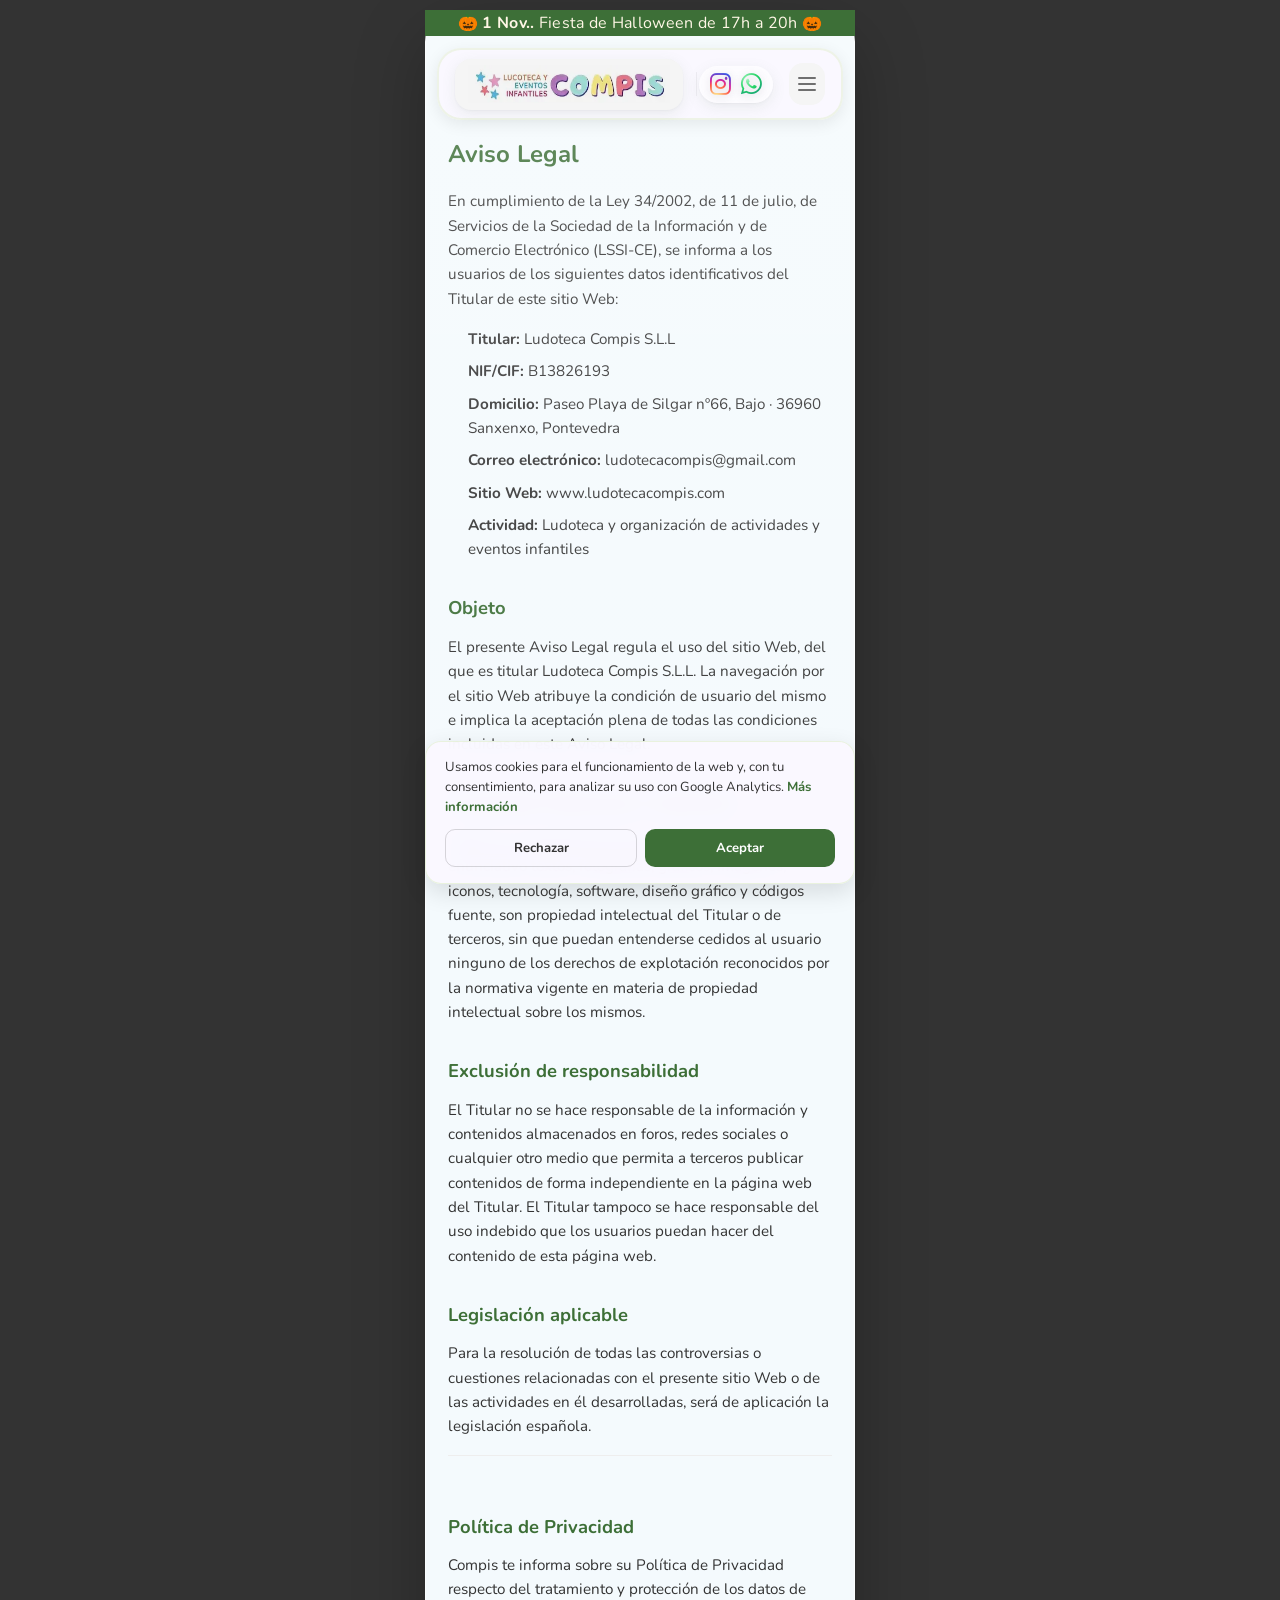
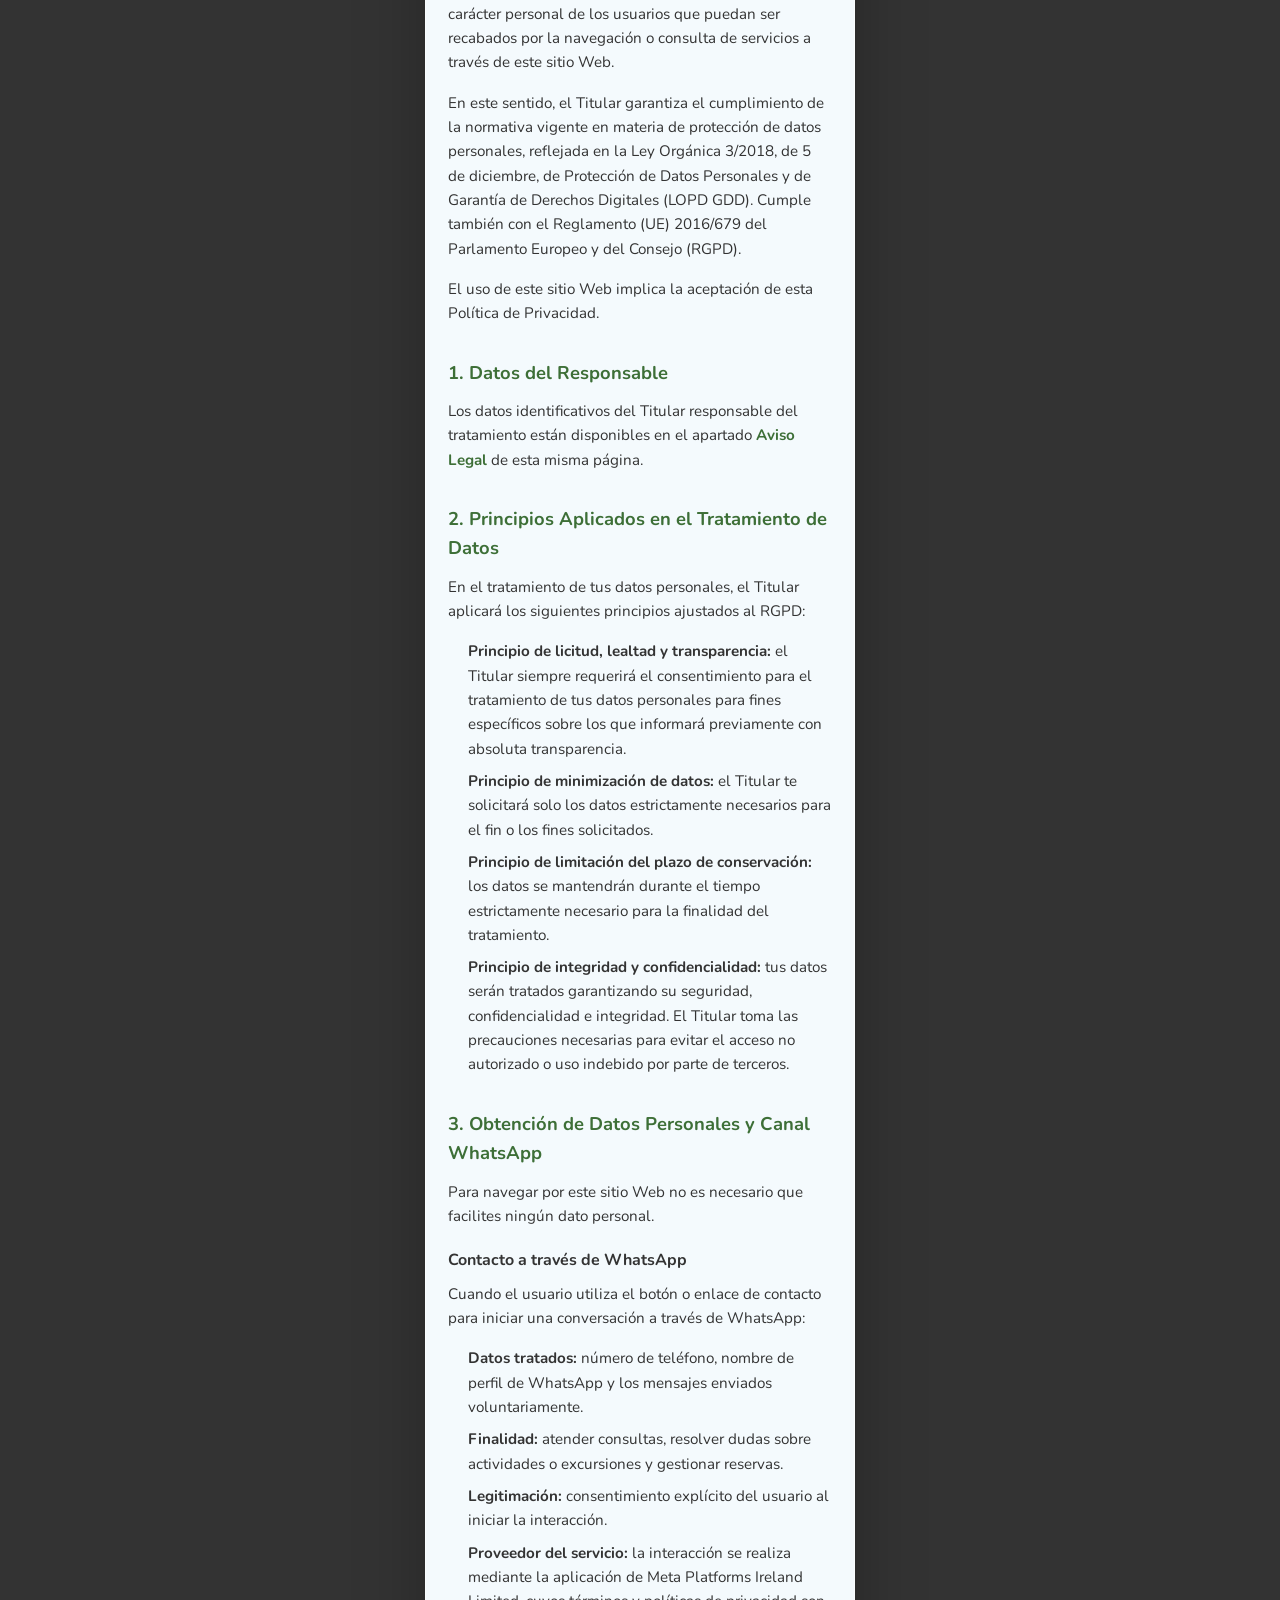
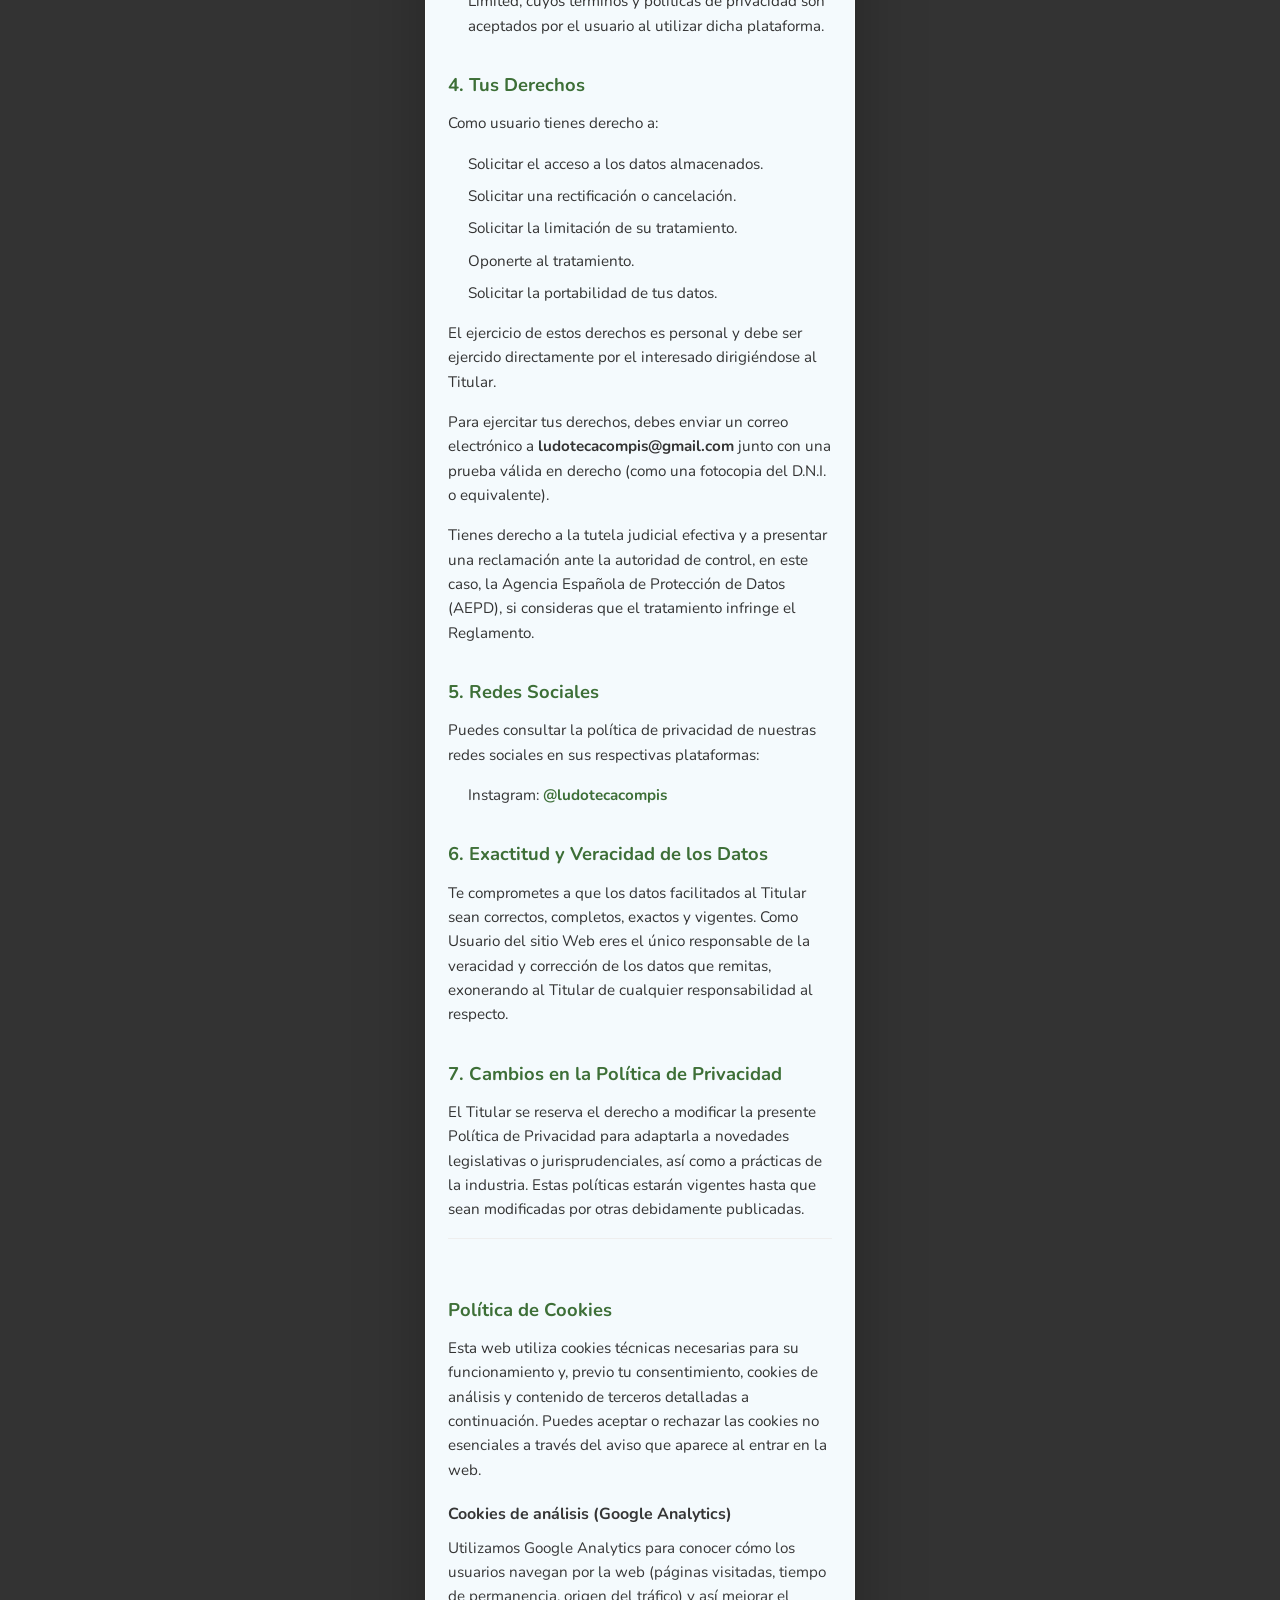
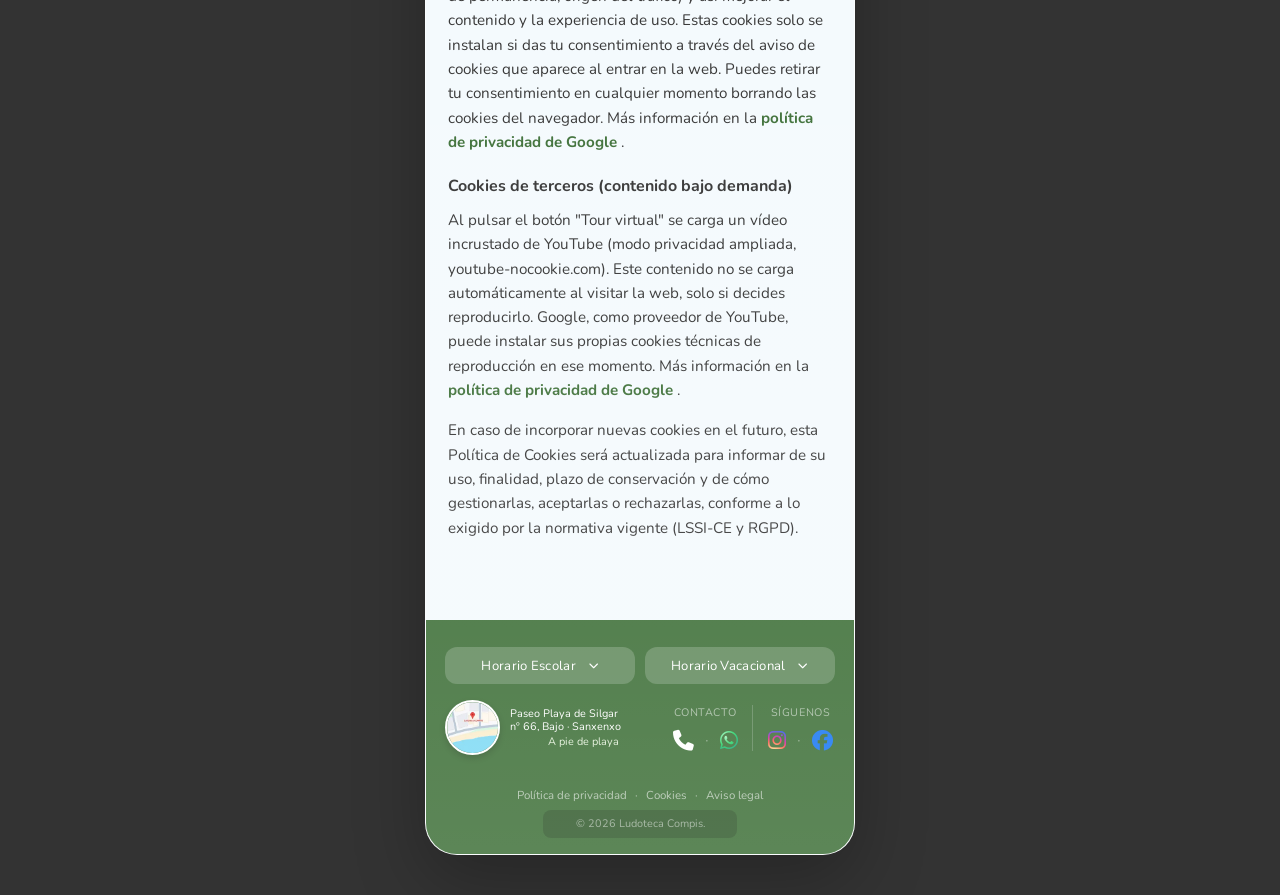
==== commit 0c49325f: "Ajustes de UI en tarifas, heros, menú y barra de anuncio" ====
--- a/legal.html
+++ b/legal.html
@@ -88,9 +88,11 @@
 
     <!-- Navbar -->
     <div class="site-header">
-        <!--<div class="announcement-bar">
-            <a href=""></a>
-        </div> -->
+        <div class="announcement-bar">
+            <a href=""><span class="announcement-bar__icon">🎃</span> 1 Nov.. <span style="font-weight: 400;">Fiesta de Halloween de 17h a 20h </span><span class="announcement-bar__icon">🎃</span></a>
+        </div>
+        
+        
         <nav class="navbar">
             <div class="navbar__actions">
                 <a href="/" class="navbar__brand">
@@ -111,6 +113,13 @@
             <div class="navbar__overlay"></div>
             <div class="navbar__drawer" id="mobile-drawer">
                 <ul class="drawer__menu">
+                    <li class="item-index">
+                        <a href="/index.html" class="drawer__card">
+                            <span class="drawer__icon"><i class="fa-solid fa-rainbow"></i></span>
+                            <span class="drawer__label">Inicio</span>
+                            <span class="drawer__arrow"><i class="fa-solid fa-angle-right"></i></span>
+                        </a>
+                    </li>
                     <li class="item-campamentos">
                         <a href="/pages/campamentos.html" class="drawer__card">
                             <span class="drawer__icon"><i class="fa-solid fa-campground"></i></span>
@@ -308,7 +317,7 @@
                         </div>
                         <div class="footer-compis__hours-row">
                             <span>Miércoles</span>
-                            <span>Cerrado</span>
+                            <span>Cerrado · <small class="horario__variable">Variable</small></span>
                         </div>
                     </div>
                 </div>
--- a/css/assistant.css
+++ b/css/assistant.css
@@ -52,7 +52,7 @@
     background: var(--green-dark, #3D6F37);
     color: #fff;
     padding: .75rem 1rem;
-    font-family: var(--font-title);
+    font-family: var(--font-base);
     font-size: .88rem;
     text-align: center;
     letter-spacing: .5px;
@@ -119,7 +119,7 @@
     border: none;
     padding: .55rem 1.2rem;
     font-size: .82rem;
-    font-weight: 600;
+    font-weight: 700;
     border-radius: 10px;
     cursor: pointer;
     align-self: flex-end;
@@ -163,7 +163,7 @@
     color: var(--text-dark);
     font-family: var(--font-base);
     font-size: .78rem;
-    font-weight: 600;
+    font-weight: 700;
     padding: .4rem .75rem;
     border-radius: 20px;
     box-shadow: 0 4px 12px rgba(0,0,0,.12);
--- a/css/variables.css
+++ b/css/variables.css
@@ -0,0 +1,59 @@
+/* Chewy */
+@font-face {
+  font-family: 'Chewy';
+  font-style: normal;
+  font-weight: 400;
+  font-display: swap;
+  src: url('../assets/fonts/chewy-400.woff2') format('woff2');
+}
+
+/* Nunito */
+@font-face {
+  font-family: 'Nunito';
+  font-style: normal;
+  font-weight: 400;
+  font-display: swap;
+  src: url('../assets/fonts/nunito-400.woff2') format('woff2');
+}
+
+@font-face {
+  font-family: 'Nunito';
+  font-style: normal;
+  font-weight: 700;
+  font-display: swap;
+  src: url('../assets/fonts/nunito-700.woff2') format('woff2');
+}
+
+:root {
+  background: var(--text-dark);
+  font-family: var(--font-base);
+
+  --green-primary: #76b475;
+  --green-dark: #3D6F37;
+
+  --lightblue: #ecf7ff;
+
+  --yellow-primary: #F5C84C;
+
+  --background: #F4FAFD;
+
+  --text-dark: #333333;
+  --text-light: #FFFFFF;
+
+  --font-base: 'Nunito', sans-serif;
+  --font-accent: 'Chewy', cursive;
+
+  --shadow-card: 0 8px 25px rgba(0,0,0,.08);
+
+  --radius-card: 24px;
+
+  --container-width: 1200px;
+
+  --mobile-width: 390px;
+
+  --section-padding: 4rem;
+
+  --card-radius: 24px;
+
+  --navbar-height: 92px;
+}
--- a/css/navbar.css
+++ b/css/navbar.css
@@ -13,30 +13,36 @@
     max-width: 430px;
     margin: 0 auto;
     background: var(--green-dark);
-    color: #FFF0D2;
+    color: #C2410C;
     text-align: center;
     font-weight: 700;
-    font-size: .80rem;
-    padding: 2px 16px;
+    font-size: .55rem;
+    padding: 2px 8px;
     box-sizing: border-box;
+    overflow: hidden;
+    container-type: inline-size;
 }
 
 .announcement-bar a {
     display: inline-block;
     font-family: 'Nunito', sans-serif;
     font-size: 1rem;
-    font-weight: 800;
+    font-weight: 700;
     letter-spacing: 0.3px;
-    color: var(--text-yellow);
-    text-align: center;
+    color: #FFF7E6;
     text-decoration: none;
-    text-shadow: none;
-    animation: announcement-pulse 2.5s ease-in-out infinite;
-}
-
-@keyframes announcement-pulse {
-    0%, 100% { transform: scale(1); }
-    50% { transform: scale(1.06); }
+}
+
+.announcement-bar__icon {
+    display: inline-block;
+    animation: announcement-wiggle 2.5s ease-in-out infinite;
+}
+
+@keyframes announcement-wiggle {
+    0%, 60%, 100% { transform: rotate(0); }
+    70% { transform: rotate(-12deg); }
+    80% { transform: rotate(10deg); }
+    90% { transform: rotate(-6deg); }
 }
 
 .navbar{
@@ -303,9 +309,10 @@
     font-size:.75rem;
 }
 
+.item-index .drawer__icon{ background:#CFF3EE; }
 .item-campamentos .drawer__icon{ background:#fff1bf; }
 .item-cumpleanios .drawer__icon{ background:#ffdbe6; }
-.item-fiestas .drawer__icon{ background:#eadbff; }
+.item-fiestas .drawer__icon{ background:#FFD6A5; }
 .item-excursiones .drawer__icon{ background:#dff1ff; }
 .item-jugar .drawer__icon{ background:#e2f5d8; }
 .item-nosotras .drawer__icon{ background:#ffe5d6; }
--- a/css/footer.css
+++ b/css/footer.css
@@ -46,6 +46,11 @@
     max-height: 300px;
 }
 
+.horario__variable {
+    font-weight: bold;
+    color: #FFB347;
+}
+
 /* Fila 2: ubicación | contacto */
 .footer-compis__bottom-grid {
     display: flex;
@@ -102,7 +107,7 @@
 
 .footer-compis__street {
     margin: 0;
-    font-weight: 600;
+    font-weight: 400;
     color: #fff;
     white-space: nowrap;
     overflow: hidden;
@@ -120,7 +125,7 @@
 
 .footer-compis__city span {
     color: #E2F0D9;
-    font-weight: 500;
+    font-weight: 400;
 }
 
 .footer-compis__hours-item {
@@ -138,7 +143,7 @@
     justify-content: center; /* antes: space-between */
     gap: .5rem;
     color: #fff;
-    font-family: var(--font-title);
+    font-family: var(--font-base);
     font-size: .82rem;
     letter-spacing: .3px;
     cursor: pointer;
@@ -152,7 +157,7 @@
 
 .footer-compis__hours-toggle::before {
     font-family: "Font Awesome 6 Free";
-    font-weight: 900;
+    font-weight: 700;
     /*content: "\f017";*/
     font-size: .85rem;
     opacity: .8;
--- a/css/main.css
+++ b/css/main.css
@@ -0,0 +1,200 @@
+body{
+  margin: 0;
+  padding: 0;
+  font-family: var(--font-base);
+  min-height: 100vh;
+  overflow-x: hidden;
+}
+
+.app-shell {
+  min-height: 100vh;
+  display: flex;
+  justify-content: center;
+  align-items: flex-start;
+  padding: 10px 16px 40px;
+  box-sizing: border-box;
+}
+
+.app-device {
+  width: min(100%, 430px);
+  min-height: min(100vh - 48px, 920px);
+  background: var(--background);
+  border-radius: 32px;
+  box-shadow: 0 25px 70px rgba(0, 0, 0, 0.25);
+  overflow: hidden;
+  position: relative;
+  border: 1px solid rgba(255,255,255,0.65);
+}
+
+.app-device > *:not(.whatsapp-float):not(.back-to-top):not(.wa-tooltip):not(.cookie-banner):not(.wa-chatbox) {
+  width: 100%;
+}
+
+.app-device::before {
+  content: "";
+  position: absolute;
+  inset: 0;
+  pointer-events: none;
+  background: linear-gradient(180deg, rgba(255,255,255,0.2), transparent 18%, transparent 82%, rgba(255,255,255,0.16));
+}
+
+.cookie-banner {
+    position: fixed;
+    bottom: 1rem;
+    left: 50%;
+    transform: translateX(-50%);
+    width: min(calc(100vw - 2rem), 430px);
+    max-width: 100%;
+    background: rgba(250,248,255,.96);
+    backdrop-filter: blur(12px);
+    border-radius: 16px;
+    padding: 1rem 1.2rem;
+    box-shadow: 0 8px 24px rgba(0,0,0,.12);
+    border: 1px solid rgba(167,214,93,.2);
+    z-index: 999;
+    display: flex;
+    flex-direction: column;
+    gap: .75rem;
+    transition: opacity .3s ease, transform .3s ease;
+}
+
+.cookie-banner.hidden {
+    opacity: 0;
+    transform: translateY(20px);
+    pointer-events: none;
+}
+
+.cookie-banner__text {
+    font-family: var(--font-base);
+    font-size: .82rem;
+    color: var(--text-dark);
+    margin: 0;
+    line-height: 1.5;
+}
+
+.cookie-banner__text a {
+    color: var(--green-dark);
+    font-weight: 700;
+    text-decoration: none;
+}
+
+.cookie-banner__actions {
+    display: flex;
+    gap: .5rem;
+}
+
+.cookie-banner__btn {
+    flex: 1;
+    padding: .55rem;
+    border-radius: 10px;
+    border: none;
+    font-family: var(--font-base);
+    font-size: .82rem;
+    font-weight: 700;
+    cursor: pointer;
+}
+
+.cookie-banner__btn--accept {
+    background: var(--green-dark);
+    color: #fff;
+}
+
+.cookie-banner__btn--reject {
+    background: transparent;
+    color: var(--text-dark);
+    border: 1px solid rgba(0,0,0,.15);
+}
+
+.wave-divider {
+    display: block;
+    width: 100%;
+    overflow: hidden;
+    line-height: 0;
+    margin: 0;
+    padding: 0;
+}
+
+.wave-divider svg {
+    display: block;
+    width: 100%;
+    height: 60px;
+}
+
+.wave--brand-to-services {
+    background: #f5f0e8;
+}
+
+.wave--services-to-reviews {
+    background: #ecf7ff;
+}
+
+.back-to-top {
+    position: fixed;
+    bottom: 48px;
+    left: calc((100vw - min(calc(100vw - 32px), 430px)) / 2 + 20px);
+    width: 44px;
+    height: 44px;
+    border-radius: 50%;
+    background: var(--green-dark);
+    color: #fff;
+    border: none;
+    display: flex;
+    align-items: center;
+    justify-content: center;
+    font-size: 1.1rem;
+    box-shadow: 0 4px 12px rgba(0, 0, 0, 0.2);
+    cursor: pointer;
+    opacity: 0;
+    visibility: hidden;
+    transform: translateY(10px);
+    transition: opacity .25s ease, transform .25s ease, visibility .25s;
+    z-index: 900;
+}
+
+.back-to-top.is-visible {
+    opacity: 1;
+    visibility: visible;
+    transform: translateY(0);
+}
+
+.back-to-top:active {
+    transform: scale(0.94);
+}
+
+/* En móviles, eliminar el marco centrado y los bordes redondeados
+     — el diseño con device/frame se aplicará solo en tablet/desktop */
+@media (max-width: 767px) {
+    .app-shell {
+        align-items: stretch;
+        padding: 0;
+    }
+
+    .app-device {
+        width: 100%;
+        min-height: auto;
+        border-radius: 0;
+        box-shadow: none;
+        border: none;
+        background: var(--background);
+        position: static;
+    }
+
+    .app-device > *:not(.whatsapp-float):not(.back-to-top):not(.wa-tooltip):not(.cookie-banner):not(.wa-chatbox) {
+        width: 100%;
+    }
+
+    .app-device::before {
+        display: none;
+    }
+
+    .back-to-top {
+        left: 20px;
+    }
+
+    .site-header {
+        left: 0;
+        right: 0;
+        max-width: 100%;
+        margin: 0;
+    }
+}
--- a/css/legal.css
+++ b/css/legal.css
@@ -0,0 +1,70 @@
+.legal {
+    max-width: 720px;
+    margin: 0 auto;
+    padding: calc(var(--navbar-height, 92px) + 2rem) 1.4rem 4rem;
+    box-sizing: border-box;
+    font-family: var(--font-base);
+    color: var(--text-dark, #333);
+    line-height: 1.6;
+}
+
+.legal__title {
+    font-family: var(--font-base);
+    color: var(--green-dark);
+    font-size: 1.9rem;
+    margin: 0 0 1.25rem;
+    text-align: center;
+}
+
+.legal__section {
+    scroll-margin-top: calc(var(--navbar-height, 92px) + 1rem);
+    padding-top: 1.5rem;
+    border-top: 1px solid #eee;
+}
+
+.legal__section:first-of-type {
+    padding-top: 0;
+    border-top: none;
+}
+
+.legal__section-title {
+    font-family: var(--font-base);
+    color: var(--green-dark);
+    font-size: 1.5rem;
+    margin: 0 0 1rem;
+}
+
+.legal h2 {
+    font-family: var(--font-base);
+    font-weight: 700;
+    color: var(--green-dark);
+    font-size: 1.15rem;
+    margin: 2rem 0 0.75rem;
+}
+
+.legal h3 {
+    font-family: var(--font-base);
+    font-weight: 700;
+    font-size: 1rem;
+    margin: 1.25rem 0 0.5rem;
+}
+
+.legal p {
+    margin: 0 0 1rem;
+    font-size: 0.95rem;
+}
+
+.legal__list {
+    margin: 0 0 1rem;
+    padding-left: 1.2rem;
+}
+
+.legal__list li {
+    font-size: 0.95rem;
+    margin-bottom: 0.5rem;
+}
+
+.legal a {
+    color: var(--green-dark);
+    font-weight: 700;
+}
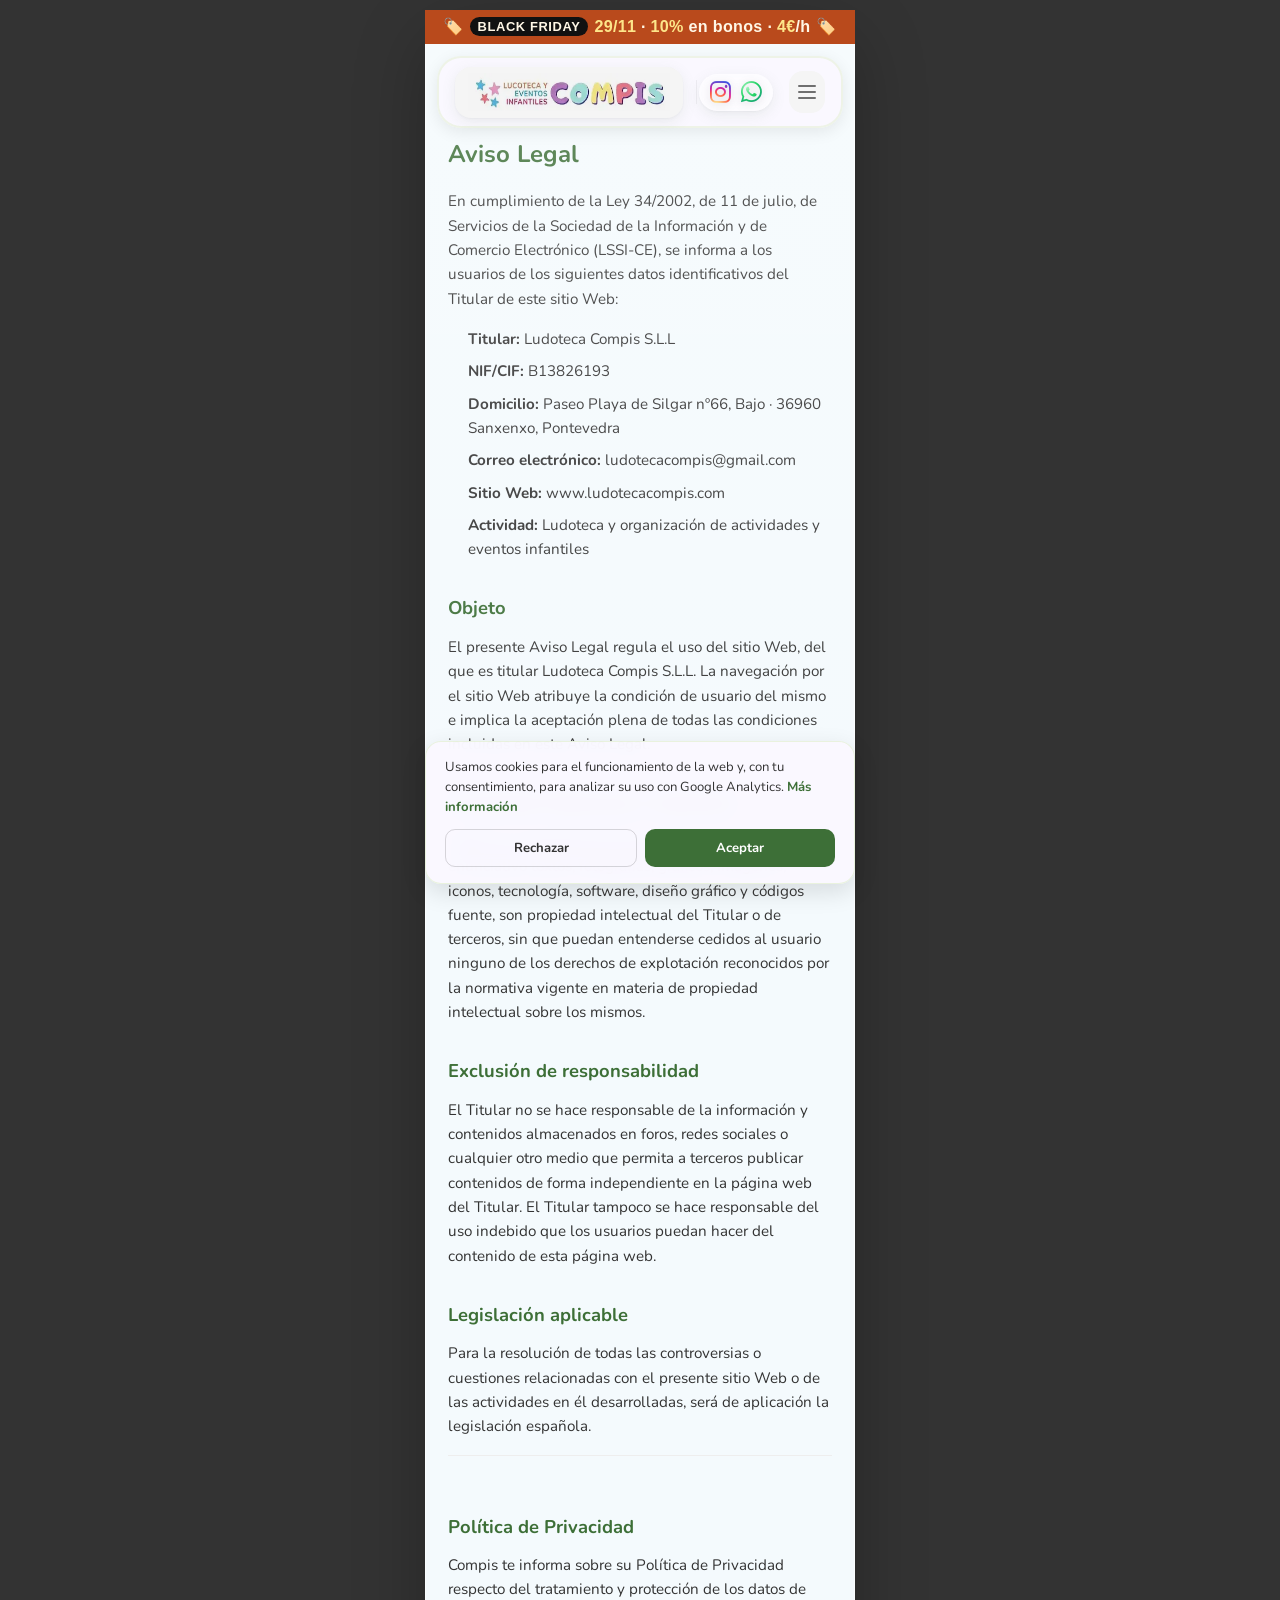
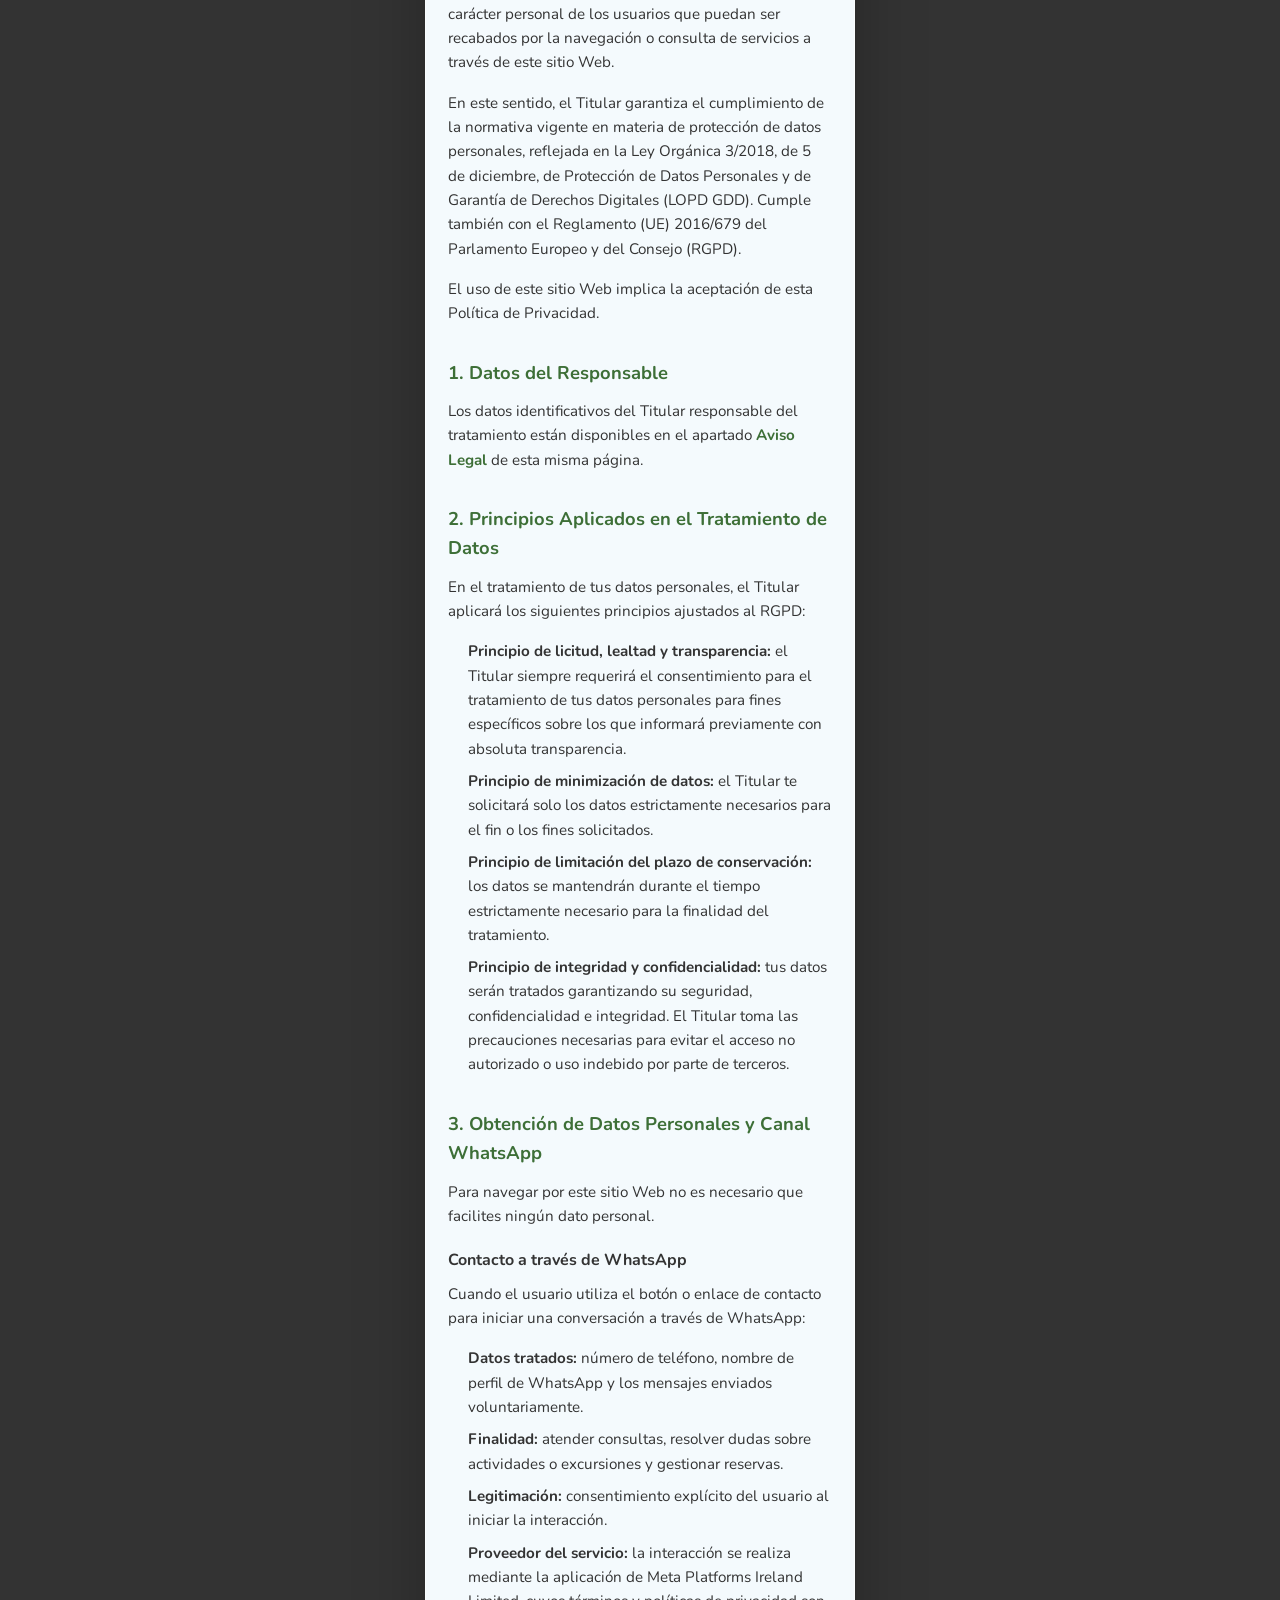
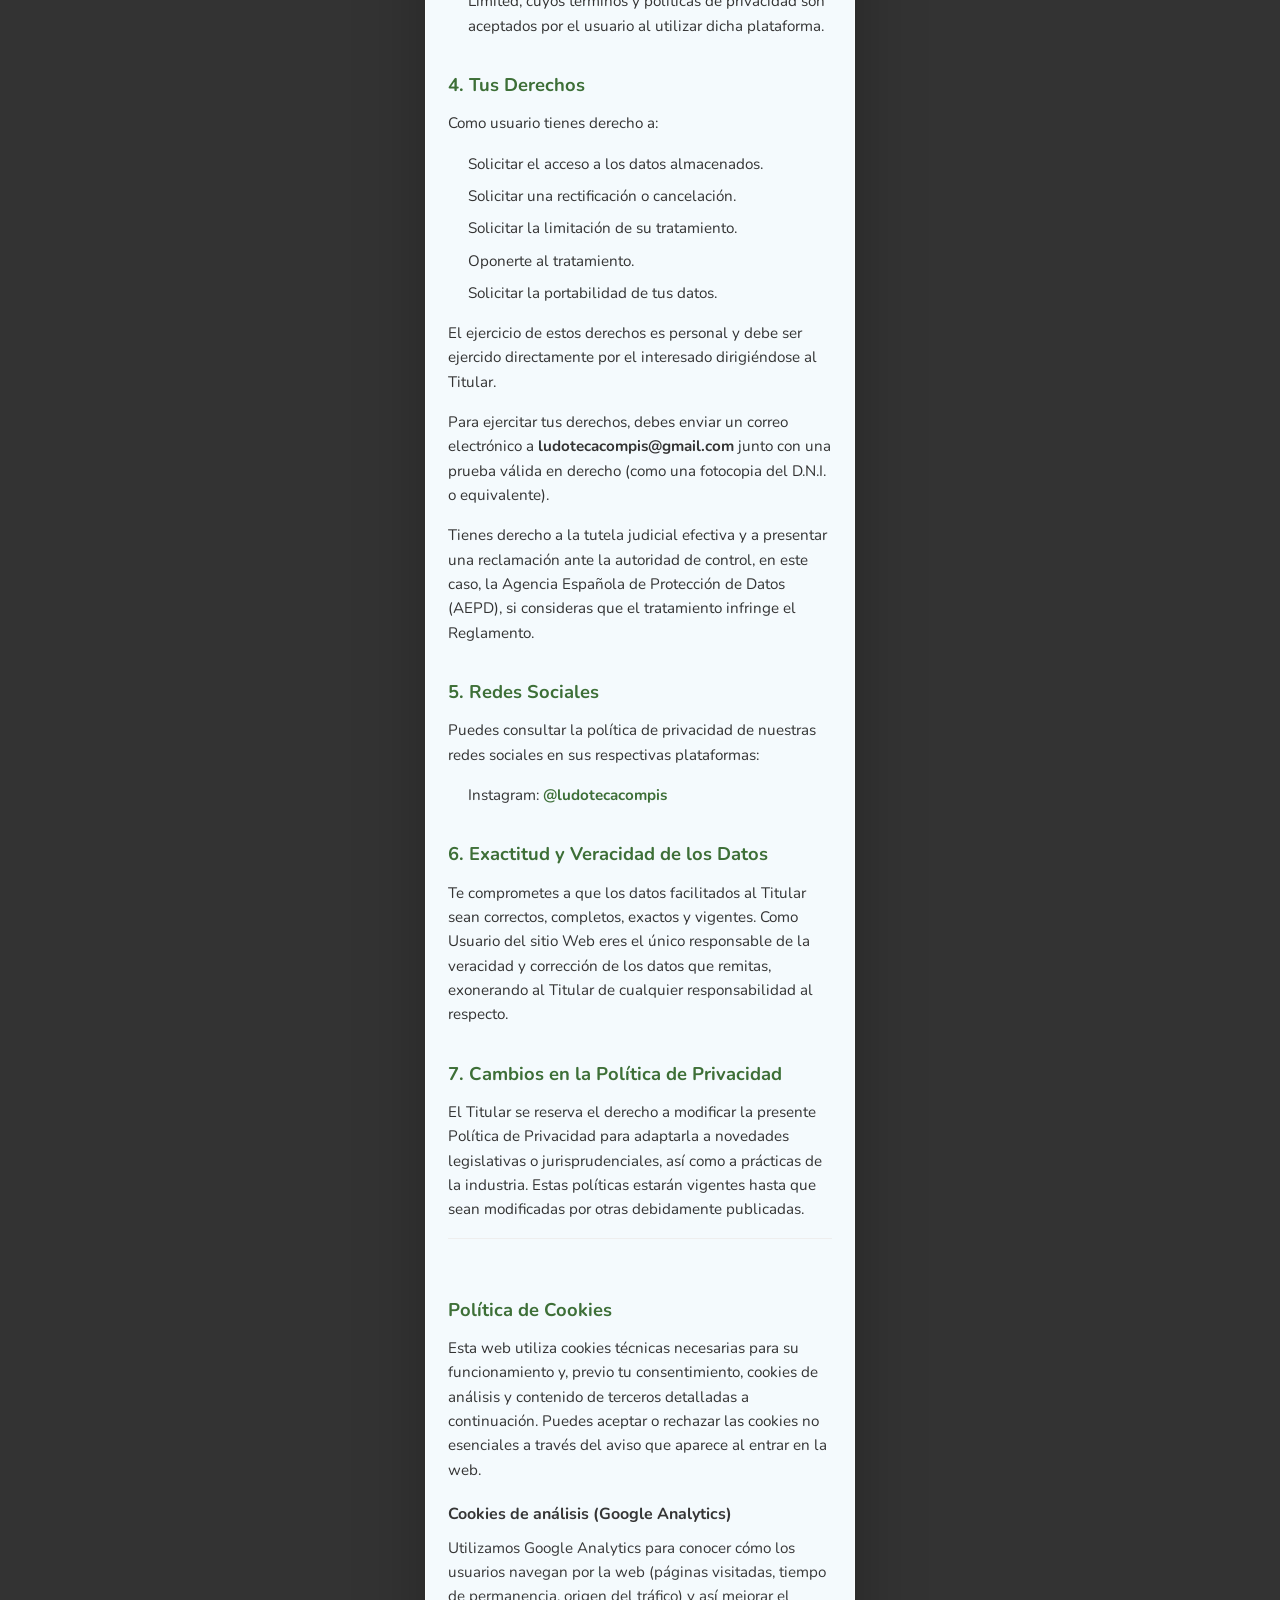
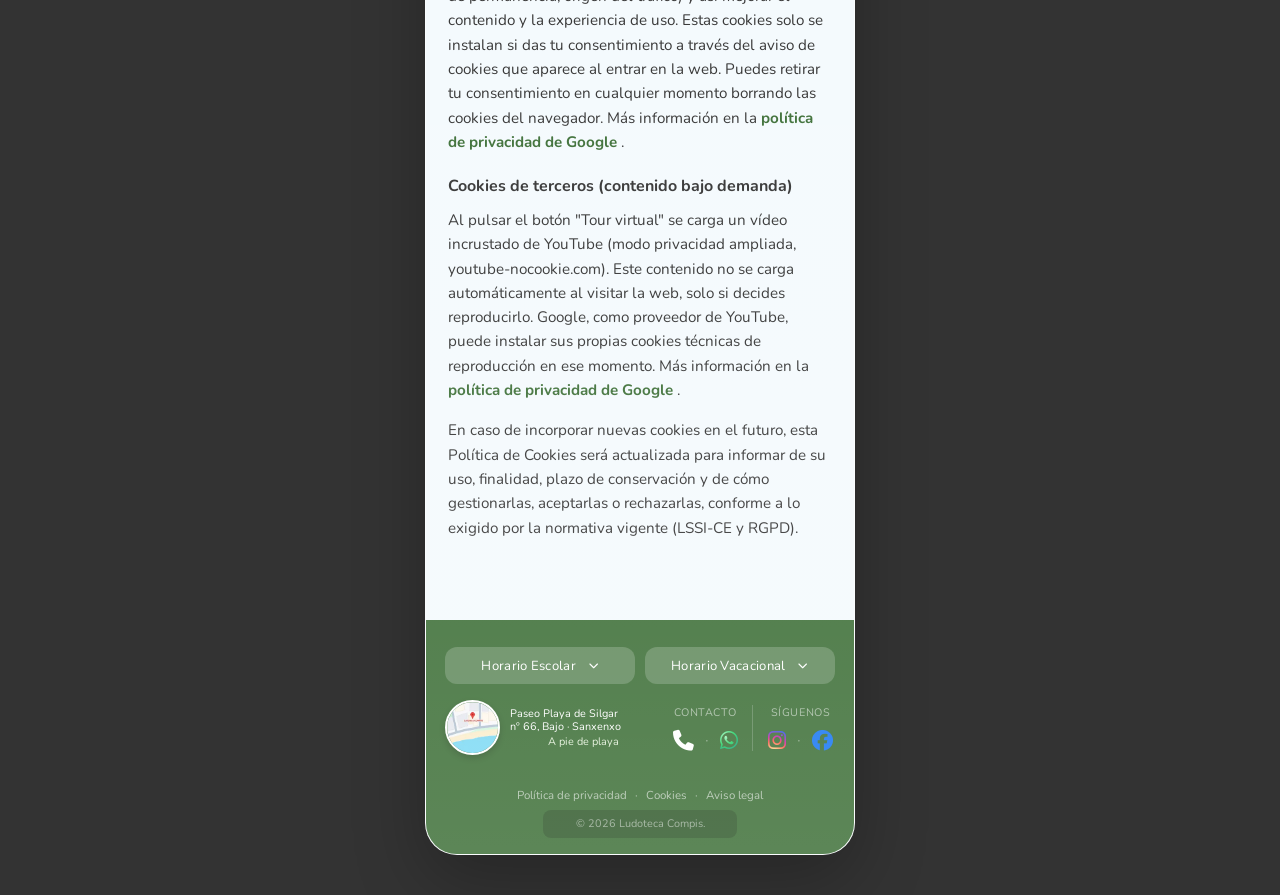
==== commit ab876b3d: "Barra de anuncio Black Friday" ====
--- a/legal.html
+++ b/legal.html
@@ -88,9 +88,14 @@
 
     <!-- Navbar -->
     <div class="site-header">
-        <div class="announcement-bar">
-            <a href=""><span class="announcement-bar__icon">🎃</span> 1 Nov.. <span style="font-weight: 400;">Fiesta de Halloween de 17h a 20h </span><span class="announcement-bar__icon">🎃</span></a>
-        </div>
+            <div class="announcement-bar">
+                <a href="acceso-por-horas.html#tarifas" class="announcement-bar__link">
+                    <span class="announcement-bar__icon">🏷️</span>
+                    <span class="announcement-bar__badge">Black Friday</span>
+                    <span class="announcement-bar__text"><strong>29/11</strong> · <strong>10%</strong> en bonos · <strong>4€</strong>/h</span>
+                    <span class="announcement-bar__icon">🏷️</span>
+                </a>
+            </div>
         
         
         <nav class="navbar">
--- a/css/navbar.css
+++ b/css/navbar.css
@@ -12,25 +12,43 @@
     width: 100%;
     max-width: 430px;
     margin: 0 auto;
-    background: var(--green-dark);
-    color: #C2410C;
+    background: #B94A1C;
     text-align: center;
-    font-weight: 700;
-    font-size: .55rem;
-    padding: 2px 8px;
+    padding: 6px 8px;
     box-sizing: border-box;
     overflow: hidden;
     container-type: inline-size;
 }
 
-.announcement-bar a {
-    display: inline-block;
+.announcement-bar__link {
+    display: inline-flex;
+    align-items: center;
+    gap: 6px;
     font-family: 'Nunito', sans-serif;
-    font-size: 1rem;
-    font-weight: 700;
+    font-size: clamp(.8rem, 3.9cqi, 1.1rem);
+    font-weight: 600;
     letter-spacing: 0.3px;
     color: #FFF7E6;
     text-decoration: none;
+    white-space: nowrap;
+}
+
+.announcement-bar__badge {
+    background: #111;
+    color: #FFF7E6;
+    font-weight: 800;
+    text-transform: uppercase;
+    font-size: .8em;
+    letter-spacing: 0.6px;
+    padding: 2px 8px;
+    border-radius: 999px;
+}
+
+.announcement-bar__text strong {
+    display: inline-block;
+    color: #FDE68A;
+    font-weight: 800;
+    animation: announcement-pop 5s ease-in-out infinite;
 }
 
 .announcement-bar__icon {
@@ -43,6 +61,27 @@
     70% { transform: rotate(-12deg); }
     80% { transform: rotate(10deg); }
     90% { transform: rotate(-6deg); }
+}
+
+@keyframes announcement-pop {
+    0%, 80%, 100% {
+        transform: scale(1);
+        text-shadow: none;
+    }
+    86% {
+        transform: scale(1.2);
+        text-shadow: 0 0 8px rgba(253, 230, 138, .8);
+    }
+    92% {
+        transform: scale(.96);
+    }
+}
+
+@media (prefers-reduced-motion: reduce) {
+    .announcement-bar__icon,
+    .announcement-bar__text strong {
+        animation: none;
+    }
 }
 
 .navbar{
